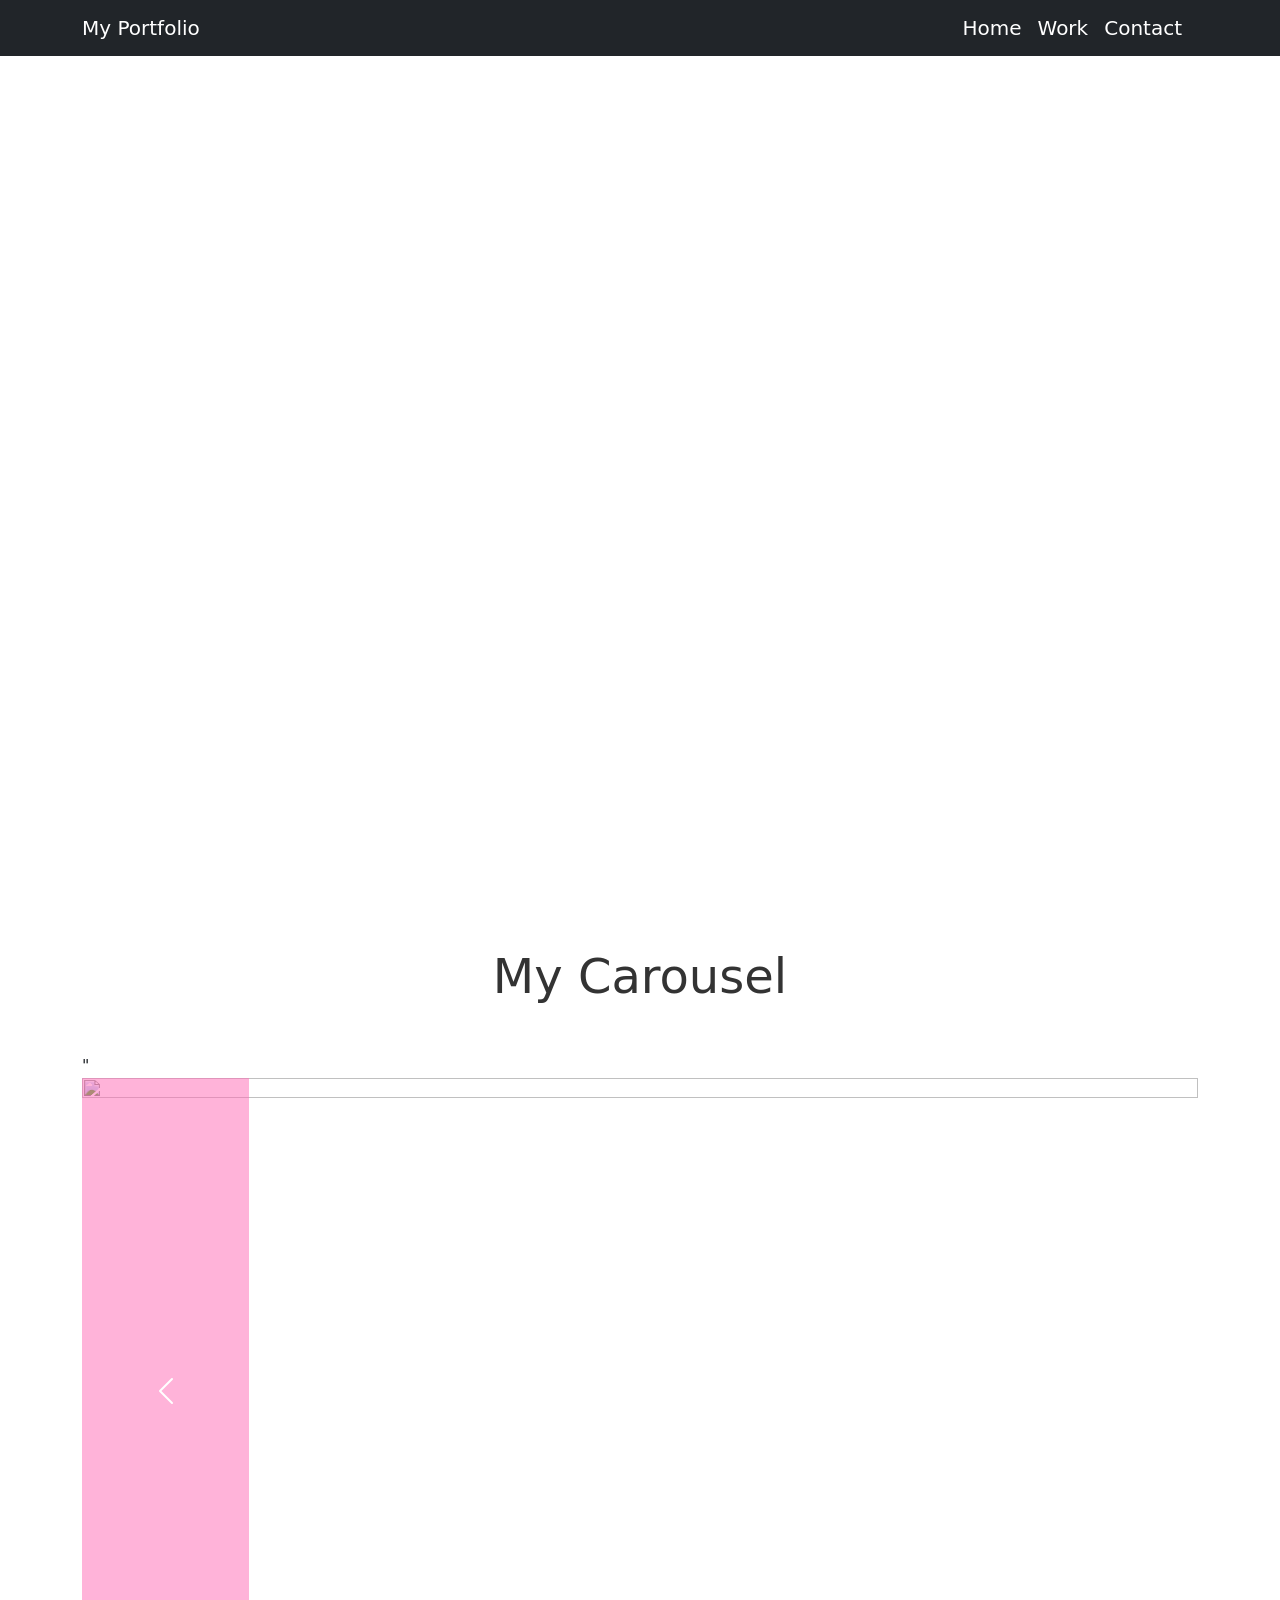
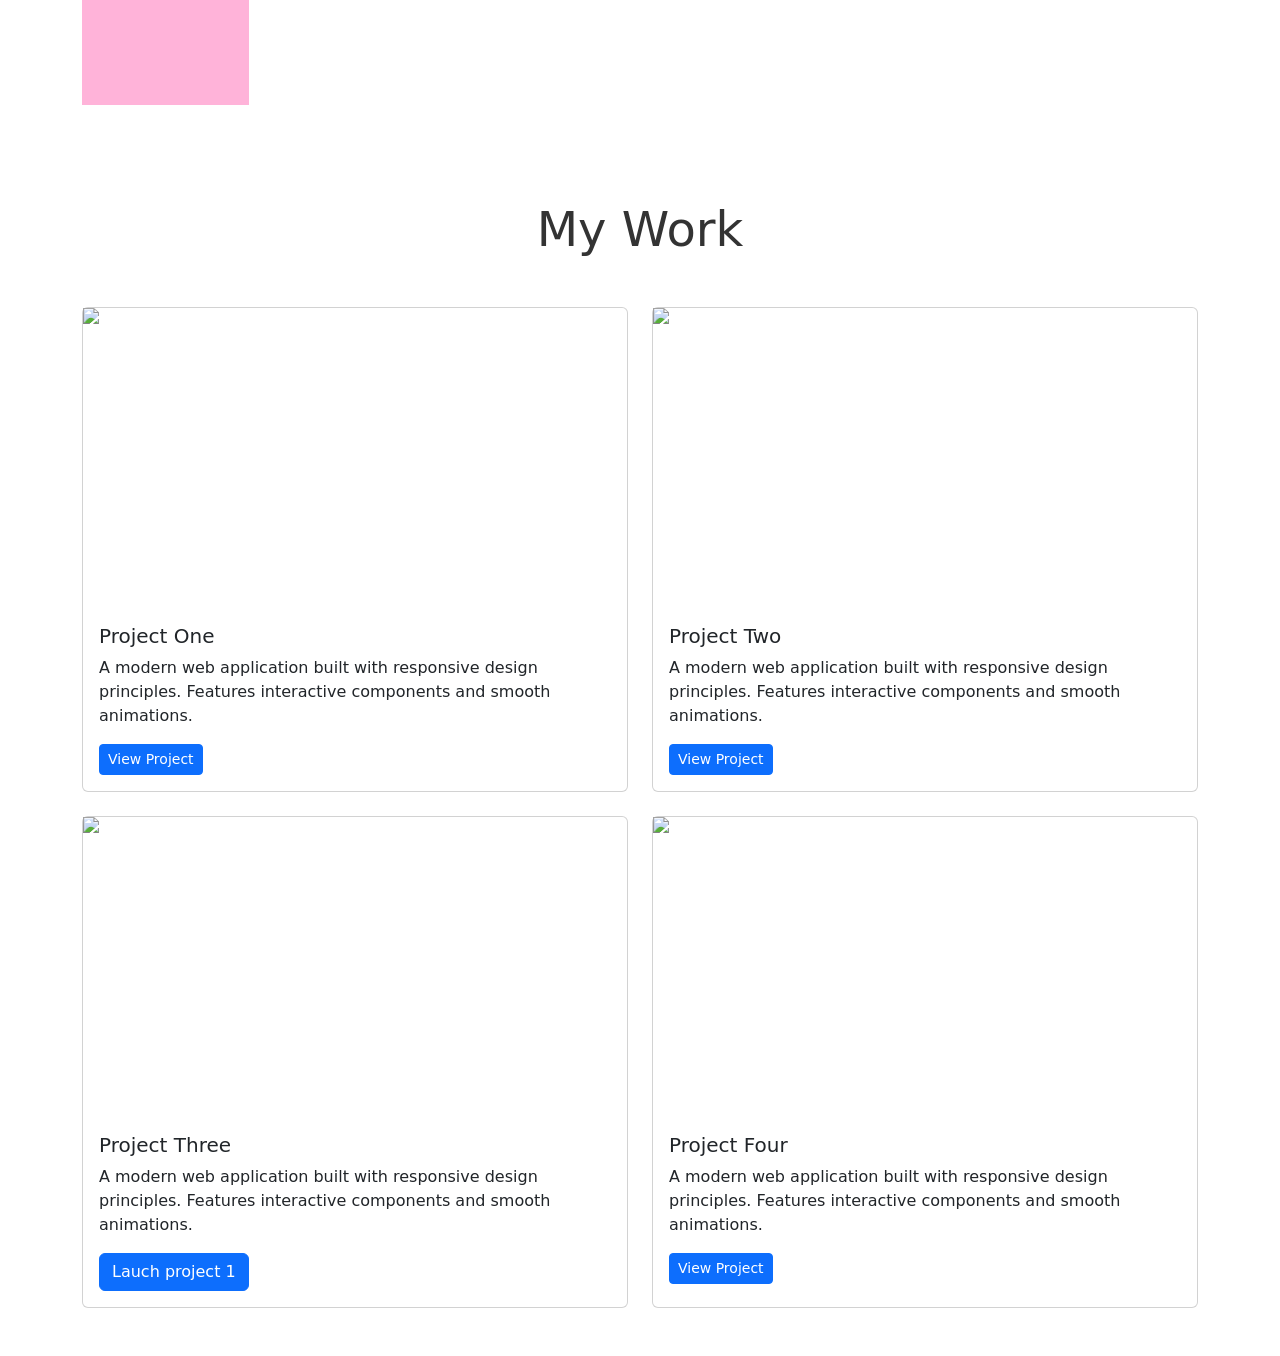
==== index.html @ 69248aed "carousel" ====
<!DOCTYPE html>
<html lang="en">

	<head>
		<link rel="preconnect" href="https://fonts.googleapis.com">
<link rel="preconnect" href="https://fonts.gstatic.com" crossorigin>
<link href="https://fonts.googleapis.com/css2?family=Bodoni+Moda:ital,opsz,wght@0,6..96,400..900;1,6..96,400..900&family=Ephesis&display=swap" rel="stylesheet">
		<link rel="stylesheet" href="https://cdnjs.cloudflare.com/ajax/libs/animate.css/4.1.1/animate.min.css"/>
		
		<meta name="viewport" content="width=device-width, initial-scale=1">

		<title>Your Name Portfolio</title>

		<link href="https://cdn.jsdelivr.net/npm/bootstrap@5.3.8/dist/css/bootstrap.min.css" rel="stylesheet" integrity="sha384-sRIl4kxILFvY47J16cr9ZwB07vP4J8+LH7qKQnuqkuIAvNWLzeN8tE5YBujZqJLB" crossorigin="anonymous">

		<link href="./styles/style.css" rel="stylesheet">
	</head>
	
	<body>
		<!-- Navigation -->
		<nav class="navbar navbar-expand-lg navbar-dark bg-dark fixed-top">
			<div class="container">
				<a class="navbar-brand" href="#">My Portfolio</a>
				<div class="collapse navbar-collapse" id="navbarNav">
					<ul class="navbar-nav ms-auto">
						<li class="nav-item">
							<a class="navbar-brand" href="#hero">Home</a>
						</li>
						<li class="nav-item">
							<a class="navbar-brand" href="#work">Work</a>
						</li>
						<li class="nav-item">
							<a class="navbar-brand" href="#contact">Contact</a>
						</li>
					</ul>
				</div>
			</div>
		</nav>

		<!-- Hero Section -->
		<section id="hero" class="hero-section">
			<div class="container h-100 d-flex align-items-center justify-content-center">
				<div class="text-center text-white">
					<h1 class="display-1 fw-bold mb-4">Welcome to My Portfolio</h1>
					<p class="lead mb-4">Crafting beautiful digital experiences</p>
				</div>
			</div>
		</section>

		<section class="carousel py-5">
<div class="container">
<h2 class="text-center mb-5 display-5">My Carousel</h2>"

<div id="catCarousel" class="carousel slide">
    <div class="carousel-inner">
        <div class="carousel-item active">
            <img src="images/bluecat.webp">
        </div>
        <div class="carousel-item">
            <img src="images/catfriend.webp">
        </div>
        <div class="carousel-item">
            <img src="images/catkeyboard.webp">
        </div>
        <div class="carousel-item">
            <img src="images/sunflowercat.webp">
        </div>
        <div class="carousel-item">
            <img src="images/orangecat.webp">
        </div>
    </div>
    <button class="carousel-control-prev" type="button" data-bs-target="#catCarousel" data-bs-slide="prev">
        <span class="carousel-control-prev-icon" aria-hidden="true"></span>
    </button>
    <button class="carousel-control-next" type="button" data-bs-target="#catCarousel" data-bs-slide="next">
        <span class="carousel-control-next-icon" aria-hidden="true"></span>
    </button>
</div>
</section>
		

		<!-- Work Section -->
		<section id="work" class="py-5 sans-serif">
			<div class="container">
				<h2 class="text-center mb-5 display-5">My Work</h2>
				
				<div class="row g-4">
					<!-- Work 1 -->
					<div class="col-md-6">
						<div class="card h-100 work-card">
							<img src="images/bluecat.webp">
							<div class="card-body">
								<h5 class="card-title">Project One</h5>
								<p class="card-text">A modern web application built with responsive design principles. Features interactive components and smooth animations.</p>
								<a href="#" class="btn btn-sm btn-primary">View Project</a>
							</div>
						</div>
					</div>

					<!-- Work 2 -->
					<div class="col-md-6">
						<div class="card h-100 work-card">
							<img src="images/catfriend.webp">
							<div class="card-body">
								<h5 class="card-title">Project Two</h5>
								<p class="card-text">A modern web application built with responsive design principles. Features interactive components and smooth animations.</p>
								<a href="#" class="btn btn-sm btn-primary">View Project</a>
							</div>
						</div>
					</div>

					<!-- Work 3 -->
					<div class="col-md-6">
						<div class="card h-100 work-card">
							<img src="images/sunflowercat.webp">
							<div class="card-body">
								<h5 class="card-title">Project Three</h5>
								<p class="card-text">A modern web application built with responsive design principles. Features interactive components and smooth animations.</p>
								
								<!-- Button trigger modal -->
<button type="button" class="btn btn-primary" data-bs-toggle="modal" data-bs-target="#proj1details">
  Lauch project 1
</button>

							</div>
						</div>
					</div>

					<!-- Work 4 -->
					<div class="col-md-6">
						<div class="card h-100 work-card">
							<img src="images/orangecat.webp">
							<div class="card-body">
								<h5 class="card-title">Project Four</h5>
								<p class="card-text">A modern web application built with responsive design principles. Features interactive components and smooth animations.</p>
								<a href="#" class="btn btn-sm btn-primary">View Project</a>
							</div>
						</div>
					</div>
				</div>
			</div>
		</section>

		<script src="https://cdn.jsdelivr.net/npm/bootstrap@5.3.8/dist/js/bootstrap.bundle.min.js" integrity="sha384-FKyoEForCGlyvwx9Hj09JcYn3nv7wiPVlz7YYwJrWVcXK/BmnVDxM+D2scQbITxI" crossorigin="anonymous"></script>
	</body>
</html>
---- styles/style.css ----
/* Hero Section */
.hero-section {
    background: url(../images/catkeyboard.webp);
    height: 100vh;
    display: flex;
    align-items: center;
    justify-content: center;
    color: white;
}

.bg-light {
    background-color: red;
}

.hero-section h1 {
    font-weight: 700;
}

.hero-section .lead {
    font-size: 1.5rem;
}

.work-card img {
    height: 300px;
    object-fit: cover;
    border-radius: 0;
}


.carousel-inner img {
  width: 100%;
  aspect-ratio: 16/9;
  object-fit: cover;
}

h2 {
    font-weight: 700;
    color: #333;
}

.ephesis-regular {
  font-family: "Ephesis", cursive;
  font-weight: 400;
  font-style: normal;
}
.cherry-cream-soda-regular {
  font-family: "Cherry Cream Soda", system-ui;
  font-weight: 400;
  font-style: normal;
}
.cherry-cream-soda-regular {
  font-family: "Cherry Cream Soda", system-ui;
  font-weight: 400;
  font-style: normal;
}

.carousel-control-prev {
  background-color: hotpink;
}

<div class= "modal fade" id="proj1details" tabindex="-1" aria-labelledby="exampleModalLabel" aria-hidden="true">
  <div class="modal-dialog">
    <div class="modal-content">
      <div class="modal-header">
        <h1 class="modal-title fs-5" id="exampleModalLabel">Modal title</h1>
        <button type="button" class="btn-close" data-bs-dismiss="modal" aria-label="Close"></button>
      </div>
      <div class="modal-body">
        ...
      </div>
      <div class="modal-footer">
        <button type="button" class="btn btn-secondary" data-bs-dismiss="modal">Close</button>
      </div>
    </div>
  </div>
</div>
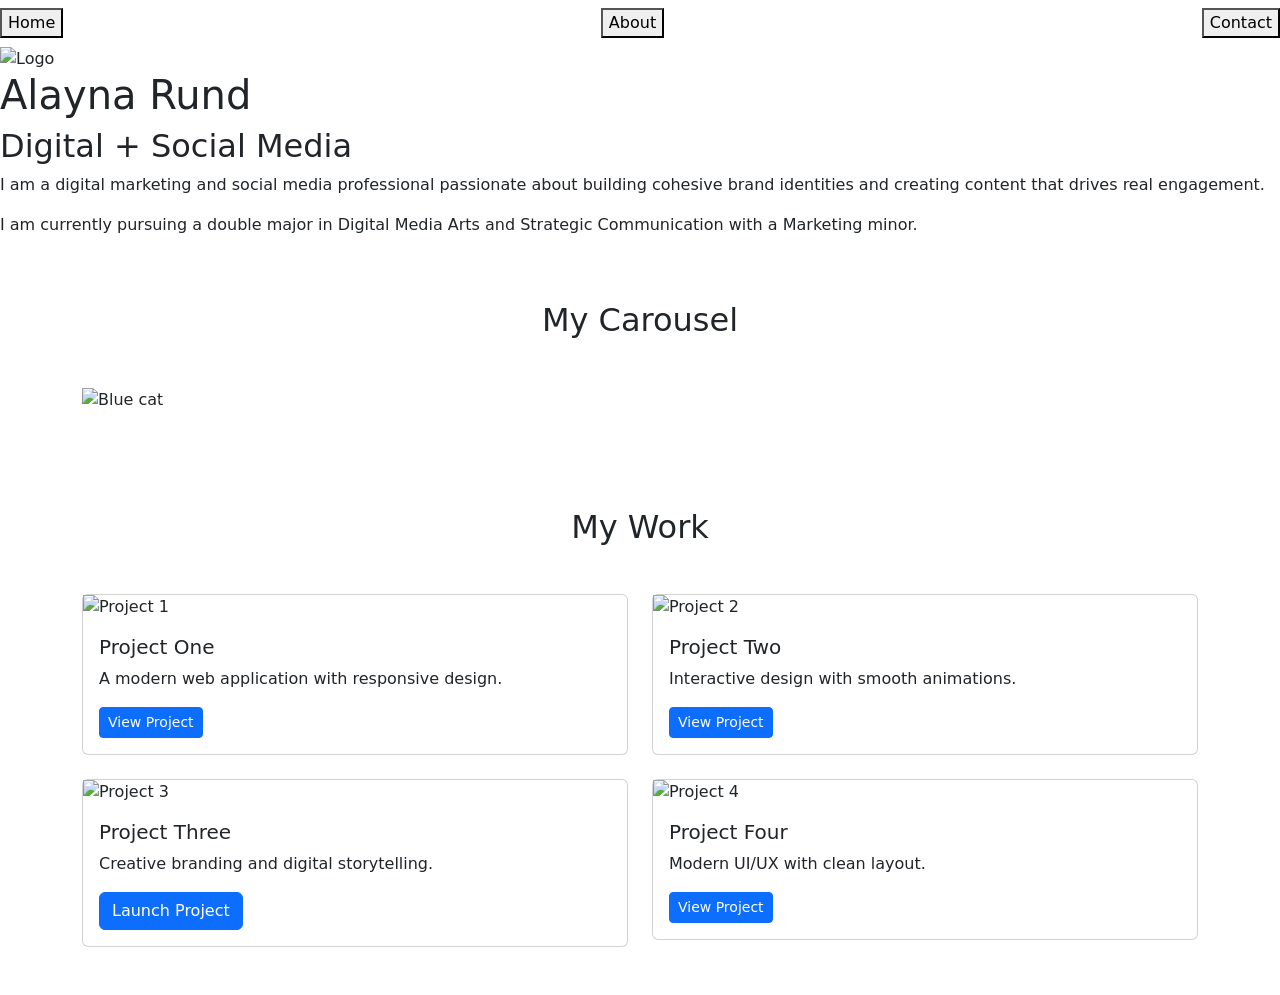
==== commit db31acfc: "Nav I'm having a problem with my borders and getting the nav to be on the right instead of spread ac" ====
--- a/index.html
+++ b/index.html
@@ -1,146 +1,171 @@
 <!DOCTYPE html>
 <html lang="en">
+<head>
+  <meta charset="UTF-8">
+  <meta name="viewport" content="width=device-width, initial-scale=1">
 
-	<head>
-		<link rel="preconnect" href="https://fonts.googleapis.com">
-<link rel="preconnect" href="https://fonts.gstatic.com" crossorigin>
-<link href="https://fonts.googleapis.com/css2?family=Bodoni+Moda:ital,opsz,wght@0,6..96,400..900;1,6..96,400..900&family=Ephesis&display=swap" rel="stylesheet">
-		<link rel="stylesheet" href="https://cdnjs.cloudflare.com/ajax/libs/animate.css/4.1.1/animate.min.css"/>
-		
-		<meta name="viewport" content="width=device-width, initial-scale=1">
+  <title>Alayna Rund Portfolio</title>
 
-		<title>Your Name Portfolio</title>
+  <!-- Bootstrap -->
+  <link href="https://cdn.jsdelivr.net/npm/bootstrap@5.3.8/dist/css/bootstrap.min.css" rel="stylesheet">
 
-		<link href="https://cdn.jsdelivr.net/npm/bootstrap@5.3.8/dist/css/bootstrap.min.css" rel="stylesheet" integrity="sha384-sRIl4kxILFvY47J16cr9ZwB07vP4J8+LH7qKQnuqkuIAvNWLzeN8tE5YBujZqJLB" crossorigin="anonymous">
+  <!-- Fonts -->
+  <link href="https://fonts.googleapis.com/css2?family=Bodoni+Moda&family=Ephesis&display=swap" rel="stylesheet">
 
-		<link href="./styles/style.css" rel="stylesheet">
-	</head>
-	
-	<body>
-		<!-- Navigation -->
-		<nav class="navbar navbar-expand-lg navbar-dark bg-dark fixed-top">
-			<div class="container">
-				<a class="navbar-brand" href="#">My Portfolio</a>
-				<div class="collapse navbar-collapse" id="navbarNav">
-					<ul class="navbar-nav ms-auto">
-						<li class="nav-item">
-							<a class="navbar-brand" href="#hero">Home</a>
-						</li>
-						<li class="nav-item">
-							<a class="navbar-brand" href="#work">Work</a>
-						</li>
-						<li class="nav-item">
-							<a class="navbar-brand" href="#contact">Contact</a>
-						</li>
-					</ul>
-				</div>
-			</div>
-		</nav>
+  <!-- CSS -->
+  <link rel="stylesheet" href="styles.css">
+</head>
 
-		<!-- Hero Section -->
-		<section id="hero" class="hero-section">
-			<div class="container h-100 d-flex align-items-center justify-content-center">
-				<div class="text-center text-white">
-					<h1 class="display-1 fw-bold mb-4">Welcome to My Portfolio</h1>
-					<p class="lead mb-4">Crafting beautiful digital experiences</p>
-				</div>
-			</div>
-		</section>
+<body>
 
-		<section class="carousel py-5">
-<div class="container">
-<h2 class="text-center mb-5 display-5">My Carousel</h2>"
+  <!-- NAVBAR -->
+  <div class="page-container">
+    <div class="navbar">
+      <button class="nav-button">Home</button>
+      <button class="nav-button">About</button>
+      <button class="nav-button">Contact</button>
+    </div>
+  </div>
 
-<div id="catCarousel" class="carousel slide">
-    <div class="carousel-inner">
-        <div class="carousel-item active">
-            <img src="images/bluecat.webp">
+  <!-- HERO (FULL WIDTH BACKGROUND) -->
+  <section class="hero-full">
+    <div class="page-container hero-content">
+
+      <div class="left">
+        <img src="images/logo.png" alt="Logo" class="logo">
+
+        <h1>Alayna Rund</h1>
+        <h2>Digital + Social Media</h2>
+
+        <p>
+          I am a digital marketing and social media professional passionate about building cohesive brand identities and creating content that drives real engagement.
+        </p>
+
+        <p>
+          I am currently pursuing a double major in Digital Media Arts and Strategic Communication with a Marketing minor.
+        </p>
+      </div>
+
+    </div>
+  </section>
+
+  <!-- CAROUSEL -->
+  <section class="carousel-section py-5">
+    <div class="container">
+      <h2 class="text-center mb-5">My Carousel</h2>
+
+      <div id="catCarousel" class="carousel slide">
+        <div class="carousel-inner">
+          <div class="carousel-item active">
+            <img src="images/bluecat.webp" alt="Blue cat">
+          </div>
+          <div class="carousel-item">
+            <img src="images/catfriend.webp" alt="Cat friend">
+          </div>
+          <div class="carousel-item">
+            <img src="images/catkeyboard.webp" alt="Cat keyboard">
+          </div>
+          <div class="carousel-item">
+            <img src="images/sunflowercat.webp" alt="Sunflower cat">
+          </div>
+          <div class="carousel-item">
+            <img src="images/orangecat.webp" alt="Orange cat">
+          </div>
         </div>
-        <div class="carousel-item">
-            <img src="images/catfriend.webp">
+
+        <button class="carousel-control-prev" type="button" data-bs-target="#catCarousel" data-bs-slide="prev">
+          <span class="carousel-control-prev-icon"></span>
+        </button>
+
+        <button class="carousel-control-next" type="button" data-bs-target="#catCarousel" data-bs-slide="next">
+          <span class="carousel-control-next-icon"></span>
+        </button>
+      </div>
+    </div>
+  </section>
+
+  <!-- WORK -->
+  <section id="work" class="py-5">
+    <div class="container">
+      <h2 class="text-center mb-5">My Work</h2>
+
+      <div class="row g-4">
+
+        <div class="col-md-6">
+          <div class="card work-card">
+            <img src="images/bluecat.webp" alt="Project 1">
+            <div class="card-body">
+              <h5>Project One</h5>
+              <p>A modern web application with responsive design.</p>
+              <a href="#" class="btn btn-primary btn-sm">View Project</a>
+            </div>
+          </div>
         </div>
-        <div class="carousel-item">
-            <img src="images/catkeyboard.webp">
+
+        <div class="col-md-6">
+          <div class="card work-card">
+            <img src="images/catfriend.webp" alt="Project 2">
+            <div class="card-body">
+              <h5>Project Two</h5>
+              <p>Interactive design with smooth animations.</p>
+              <a href="#" class="btn btn-primary btn-sm">View Project</a>
+            </div>
+          </div>
         </div>
-        <div class="carousel-item">
-            <img src="images/sunflowercat.webp">
+
+        <div class="col-md-6">
+          <div class="card work-card">
+            <img src="images/sunflowercat.webp" alt="Project 3">
+            <div class="card-body">
+              <h5>Project Three</h5>
+              <p>Creative branding and digital storytelling.</p>
+
+              <button class="btn btn-primary" data-bs-toggle="modal" data-bs-target="#proj1details">
+                Launch Project
+              </button>
+            </div>
+          </div>
         </div>
-        <div class="carousel-item">
-            <img src="images/orangecat.webp">
+
+        <div class="col-md-6">
+          <div class="card work-card">
+            <img src="images/orangecat.webp" alt="Project 4">
+            <div class="card-body">
+              <h5>Project Four</h5>
+              <p>Modern UI/UX with clean layout.</p>
+              <a href="#" class="btn btn-primary btn-sm">View Project</a>
+            </div>
+          </div>
         </div>
+
+      </div>
     </div>
-    <button class="carousel-control-prev" type="button" data-bs-target="#catCarousel" data-bs-slide="prev">
-        <span class="carousel-control-prev-icon" aria-hidden="true"></span>
-    </button>
-    <button class="carousel-control-next" type="button" data-bs-target="#catCarousel" data-bs-slide="next">
-        <span class="carousel-control-next-icon" aria-hidden="true"></span>
-    </button>
-</div>
-</section>
-		
+  </section>
 
-		<!-- Work Section -->
-		<section id="work" class="py-5 sans-serif">
-			<div class="container">
-				<h2 class="text-center mb-5 display-5">My Work</h2>
-				
-				<div class="row g-4">
-					<!-- Work 1 -->
-					<div class="col-md-6">
-						<div class="card h-100 work-card">
-							<img src="images/bluecat.webp">
-							<div class="card-body">
-								<h5 class="card-title">Project One</h5>
-								<p class="card-text">A modern web application built with responsive design principles. Features interactive components and smooth animations.</p>
-								<a href="#" class="btn btn-sm btn-primary">View Project</a>
-							</div>
-						</div>
-					</div>
+  <!-- MODAL -->
+  <div class="modal fade" id="proj1details" tabindex="-1">
+    <div class="modal-dialog">
+      <div class="modal-content">
 
-					<!-- Work 2 -->
-					<div class="col-md-6">
-						<div class="card h-100 work-card">
-							<img src="images/catfriend.webp">
-							<div class="card-body">
-								<h5 class="card-title">Project Two</h5>
-								<p class="card-text">A modern web application built with responsive design principles. Features interactive components and smooth animations.</p>
-								<a href="#" class="btn btn-sm btn-primary">View Project</a>
-							</div>
-						</div>
-					</div>
+        <div class="modal-header">
+          <h5 class="modal-title">Project Details</h5>
+          <button class="btn-close" data-bs-dismiss="modal"></button>
+        </div>
 
-					<!-- Work 3 -->
-					<div class="col-md-6">
-						<div class="card h-100 work-card">
-							<img src="images/sunflowercat.webp">
-							<div class="card-body">
-								<h5 class="card-title">Project Three</h5>
-								<p class="card-text">A modern web application built with responsive design principles. Features interactive components and smooth animations.</p>
-								
-								<!-- Button trigger modal -->
-<button type="button" class="btn btn-primary" data-bs-toggle="modal" data-bs-target="#proj1details">
-  Lauch project 1
-</button>
+        <div class="modal-body">
+          Add your project details here.
+        </div>
 
-							</div>
-						</div>
-					</div>
+        <div class="modal-footer">
+          <button class="btn btn-secondary" data-bs-dismiss="modal">Close</button>
+        </div>
 
-					<!-- Work 4 -->
-					<div class="col-md-6">
-						<div class="card h-100 work-card">
-							<img src="images/orangecat.webp">
-							<div class="card-body">
-								<h5 class="card-title">Project Four</h5>
-								<p class="card-text">A modern web application built with responsive design principles. Features interactive components and smooth animations.</p>
-								<a href="#" class="btn btn-sm btn-primary">View Project</a>
-							</div>
-						</div>
-					</div>
-				</div>
-			</div>
-		</section>
+      </div>
+    </div>
+  </div>
 
-		<script src="https://cdn.jsdelivr.net/npm/bootstrap@5.3.8/dist/js/bootstrap.bundle.min.js" integrity="sha384-FKyoEForCGlyvwx9Hj09JcYn3nv7wiPVlz7YYwJrWVcXK/BmnVDxM+D2scQbITxI" crossorigin="anonymous"></script>
-	</body>
+  <!-- Bootstrap JS -->
+  <script src="https://cdn.jsdelivr.net/npm/bootstrap@5.3.8/dist/js/bootstrap.bundle.min.js"></script>
+
+</body>
 </html>
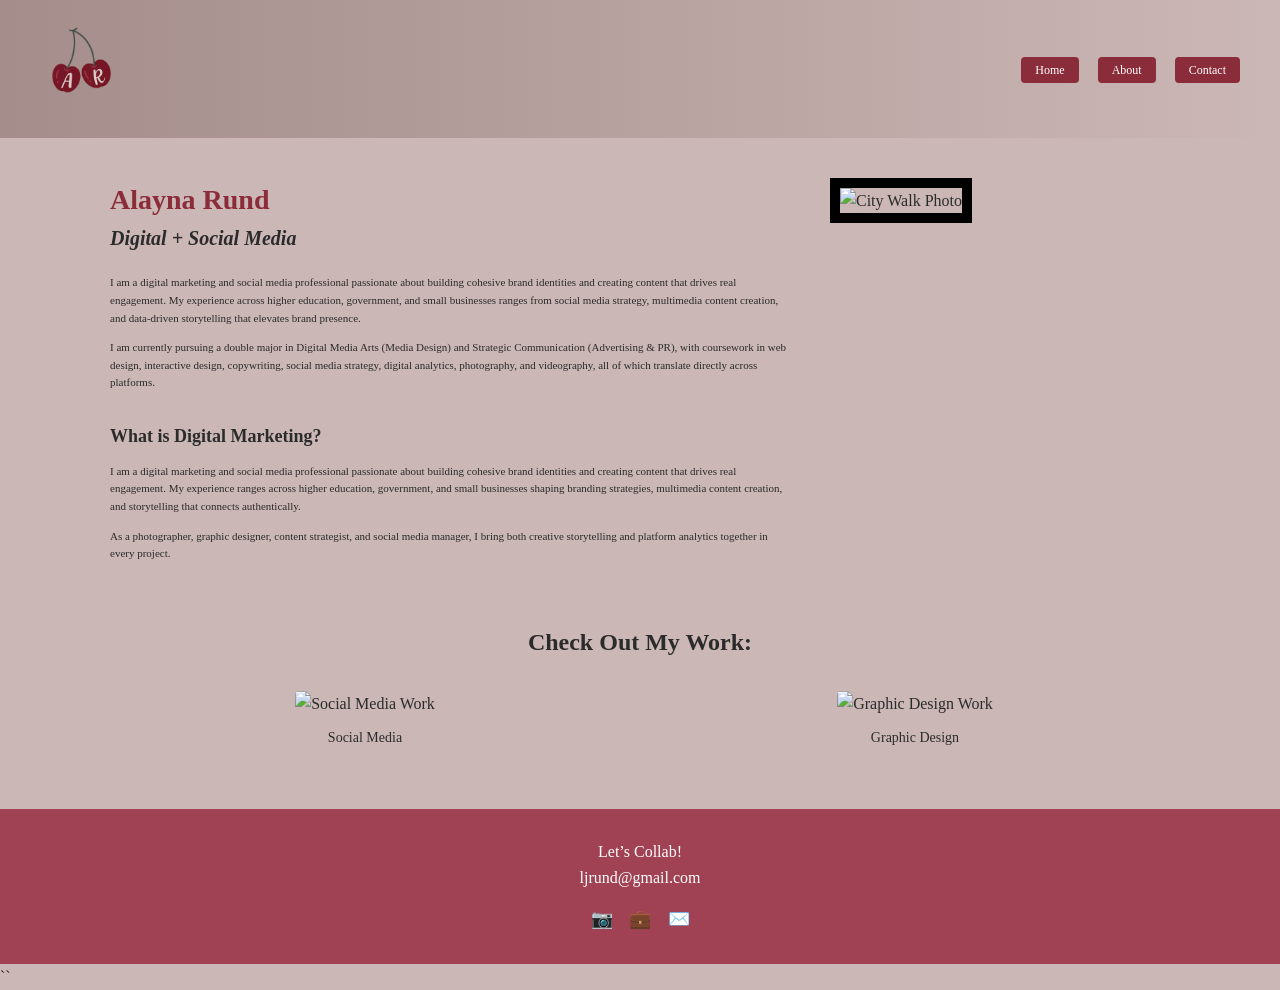
==== commit 66d44a65: "asynchronous module" ====
--- a/index.html
+++ b/index.html
@@ -1,171 +1,111 @@
 <!DOCTYPE html>
 <html lang="en">
 <head>
-  <meta charset="UTF-8">
-  <meta name="viewport" content="width=device-width, initial-scale=1">
-
-  <title>Alayna Rund Portfolio</title>
-
-  <!-- Bootstrap -->
-  <link href="https://cdn.jsdelivr.net/npm/bootstrap@5.3.8/dist/css/bootstrap.min.css" rel="stylesheet">
-
-  <!-- Fonts -->
-  <link href="https://fonts.googleapis.com/css2?family=Bodoni+Moda&family=Ephesis&display=swap" rel="stylesheet">
-
-  <!-- CSS -->
-  <link rel="stylesheet" href="styles.css">
+  <meta charset="UTF-8" />
+  <title>Alayna Rund | Digital + Social Media</title>
+  <link rel="stylesheet" href="style.css" />
+  <meta name="viewport" content="width=device-width, initial-scale=1.0" />
+  <meta name="description" content="social media, minnesota, graphic design, digital marketing, branding, visual design">
+  <meta property="og:image" content="image-link-here">
+  <link rel="icon" href="images/favicon (1).ico" type="image/x-icon">
 </head>
-
 <body>
 
-  <!-- NAVBAR -->
-  <div class="page-container">
-    <div class="navbar">
-      <button class="nav-button">Home</button>
-      <button class="nav-button">About</button>
-      <button class="nav-button">Contact</button>
+  <!-- Header / Navigation -->
+  <header class="header">
+    <div class="logo">
+      <!-- Replace with your cherry logo -->
+      <img src="images/Designer-4.png" alt="Cherry Logo">
     </div>
-  </div>
 
-  <!-- HERO (FULL WIDTH BACKGROUND) -->
-  <section class="hero-full">
-    <div class="page-container hero-content">
+    <nav class="nav">
+      <a href="#">Home</a>
+      <a href="#">About</a>
+      <a href="#">Contact</a>
+    </nav>
+  </header>
 
-      <div class="left">
-        <img src="images/logo.png" alt="Logo" class="logo">
+  <!-- Main Content -->
+  <main class="container">
 
+    <!-- Intro Section -->
+    <section class="intro">
+      <div class="intro-text">
         <h1>Alayna Rund</h1>
         <h2>Digital + Social Media</h2>
 
         <p>
-          I am a digital marketing and social media professional passionate about building cohesive brand identities and creating content that drives real engagement.
+          I am a digital marketing and social media professional passionate about 
+          building cohesive brand identities and creating content that drives real 
+          engagement. My experience across higher education, government, and small 
+          businesses ranges from social media strategy, multimedia content creation, 
+          and data-driven storytelling that elevates brand presence.
         </p>
 
         <p>
-          I am currently pursuing a double major in Digital Media Arts and Strategic Communication with a Marketing minor.
+          I am currently pursuing a double major in Digital Media Arts (Media Design) 
+          and Strategic Communication (Advertising & PR), with coursework in web design, 
+          interactive design, copywriting, social media strategy, digital analytics, 
+          photography, and videography, all of which translate directly across platforms.
+        </p>
+
+        <h3>What is Digital Marketing?</h3>
+
+        <p>
+          I am a digital marketing and social media professional passionate about building 
+          cohesive brand identities and creating content that drives real engagement. 
+          My experience ranges across higher education, government, and small businesses 
+          shaping branding strategies, multimedia content creation, and storytelling 
+          that connects authentically.
+        </p>
+
+        <p>
+          As a photographer, graphic designer, content strategist, and social media manager, 
+          I bring both creative storytelling and platform analytics together in every project.
         </p>
       </div>
 
-    </div>
-  </section>
+      <!-- Film-style Image -->
+      <div class="intro-image">
+        <!-- Replace with your photo -->
+        <img src="images/film-photo.jpg" alt="City Walk Photo">
+      </div>
+    </section>
 
-  <!-- CAROUSEL -->
-  <section class="carousel-section py-5">
-    <div class="container">
-      <h2 class="text-center mb-5">My Carousel</h2>
+    <!-- Work Section -->
+    <section class="work">
+      <h2>Check Out My Work:</h2>
 
-      <div id="catCarousel" class="carousel slide">
-        <div class="carousel-inner">
-          <div class="carousel-item active">
-            <img src="images/bluecat.webp" alt="Blue cat">
-          </div>
-          <div class="carousel-item">
-            <img src="images/catfriend.webp" alt="Cat friend">
-          </div>
-          <div class="carousel-item">
-            <img src="images/catkeyboard.webp" alt="Cat keyboard">
-          </div>
-          <div class="carousel-item">
-            <img src="images/sunflowercat.webp" alt="Sunflower cat">
-          </div>
-          <div class="carousel-item">
-            <img src="images/orangecat.webp" alt="Orange cat">
-          </div>
+      <div class="work-grid">
+        <div class="work-item">
+          <img src="images/social-media.jpg" alt="Social Media Work">
+          <p>Social Media</p>
         </div>
 
-        <button class="carousel-control-prev" type="button" data-bs-target="#catCarousel" data-bs-slide="prev">
-          <span class="carousel-control-prev-icon"></span>
-        </button>
+        <div class="work-item">
+          <img src="images/graphic-design.jpg" alt="Graphic Design Work">
+          <p>Graphic Design</p>
+        </div>
+      </div>
+    </section>
 
-        <button class="carousel-control-next" type="button" data-bs-target="#catCarousel" data-bs-slide="next">
-          <span class="carousel-control-next-icon"></span>
-        </button>
-      </div>
+  </main>
+
+  <!-- Footer -->
+  <footer class="footer">
+    <p>Let’s Collab!</p>
+    <p>
+      <a href="mailto:ljrund@gmail.com">ljrund@gmail.com</a>
+    </p>
+
+    <div class="social-icons">
+      <!-- Replace with icons if desired -->
+      <span>📷</span>
+      <span>💼</span>
+      <span>✉️</span>
     </div>
-  </section>
-
-  <!-- WORK -->
-  <section id="work" class="py-5">
-    <div class="container">
-      <h2 class="text-center mb-5">My Work</h2>
-
-      <div class="row g-4">
-
-        <div class="col-md-6">
-          <div class="card work-card">
-            <img src="images/bluecat.webp" alt="Project 1">
-            <div class="card-body">
-              <h5>Project One</h5>
-              <p>A modern web application with responsive design.</p>
-              <a href="#" class="btn btn-primary btn-sm">View Project</a>
-            </div>
-          </div>
-        </div>
-
-        <div class="col-md-6">
-          <div class="card work-card">
-            <img src="images/catfriend.webp" alt="Project 2">
-            <div class="card-body">
-              <h5>Project Two</h5>
-              <p>Interactive design with smooth animations.</p>
-              <a href="#" class="btn btn-primary btn-sm">View Project</a>
-            </div>
-          </div>
-        </div>
-
-        <div class="col-md-6">
-          <div class="card work-card">
-            <img src="images/sunflowercat.webp" alt="Project 3">
-            <div class="card-body">
-              <h5>Project Three</h5>
-              <p>Creative branding and digital storytelling.</p>
-
-              <button class="btn btn-primary" data-bs-toggle="modal" data-bs-target="#proj1details">
-                Launch Project
-              </button>
-            </div>
-          </div>
-        </div>
-
-        <div class="col-md-6">
-          <div class="card work-card">
-            <img src="images/orangecat.webp" alt="Project 4">
-            <div class="card-body">
-              <h5>Project Four</h5>
-              <p>Modern UI/UX with clean layout.</p>
-              <a href="#" class="btn btn-primary btn-sm">View Project</a>
-            </div>
-          </div>
-        </div>
-
-      </div>
-    </div>
-  </section>
-
-  <!-- MODAL -->
-  <div class="modal fade" id="proj1details" tabindex="-1">
-    <div class="modal-dialog">
-      <div class="modal-content">
-
-        <div class="modal-header">
-          <h5 class="modal-title">Project Details</h5>
-          <button class="btn-close" data-bs-dismiss="modal"></button>
-        </div>
-
-        <div class="modal-body">
-          Add your project details here.
-        </div>
-
-        <div class="modal-footer">
-          <button class="btn btn-secondary" data-bs-dismiss="modal">Close</button>
-        </div>
-
-      </div>
-    </div>
-  </div>
-
-  <!-- Bootstrap JS -->
-  <script src="https://cdn.jsdelivr.net/npm/bootstrap@5.3.8/dist/js/bootstrap.bundle.min.js"></script>
+  </footer>
 
 </body>
-</html>+</html>
+``
--- a/style.css
+++ b/style.css
@@ -0,0 +1,126 @@
+/* Global Styles */
+* {
+  box-sizing: border-box;
+  margin: 0;
+  padding: 0;
+}
+
+body {
+  font-family: Georgia, "Times New Roman", serif;
+  background-color: #cbb7b5;
+  color: #2b2b2b;
+  line-height: 1.6;
+}
+
+/* Header */
+.header {
+  display: flex;
+  justify-content: space-between;
+  align-items: center;
+  padding: 20px 40px;
+  background: linear-gradient(to right, #a48d8b, #cbb7b5);
+}
+
+.logo img {
+  width: 90px;
+}
+
+.nav a {
+  margin-left: 15px;
+  text-decoration: none;
+  color: #ffffff;
+  background-color: #8b2c3a;
+  padding: 6px 14px;
+  border-radius: 4px;
+  font-size: 12px;
+}
+
+/* Layout */
+.container {
+  max-width: 1100px;
+  margin: 40px auto;
+  padding: 0 20px;
+}
+
+/* Intro Section */
+.intro {
+  display: grid;
+  grid-template-columns: 2fr 1fr;
+  gap: 40px;
+  margin-bottom: 60px;
+}
+
+.intro-text h1 {
+  color: #8b2c3a;
+  font-size: 28px;
+}
+
+.intro-text h2 {
+  font-size: 20px;
+  margin-bottom: 20px;
+  font-style: italic;
+}
+
+.intro-text h3 {
+  margin-top: 30px;
+  font-size: 18px;
+}
+
+.intro-text p {
+  margin-top: 12px;
+  font-size: 11px;
+}
+
+/* Film Frame Image */
+.intro-image img {
+  width: 100%;
+  border: 10px solid black;
+}
+
+/* Work Section */
+.work {
+  text-align: center;
+  margin-bottom: 60px;
+}
+
+.work h2 {
+  margin-bottom: 30px;
+}
+
+.work-grid {
+  display: grid;
+  grid-template-columns: 1fr 1fr;
+  gap: 40px;
+}
+
+.work-item img {
+  width: 100%;
+  border-radius: 4px;
+}
+
+.work-item p {
+  margin-top: 10px;
+  font-size: 14px;
+}
+
+/* Footer */
+.footer {
+  background-color: #a04253;
+  color: white;
+  padding: 30px;
+  text-align: center;
+}
+
+.footer a {
+  color: white;
+  text-decoration: none;
+}
+
+.social-icons {
+  margin-top: 15px;
+  font-size: 18px;
+}
+
+.social-icons span {
+  margin: 0 6px;
+}
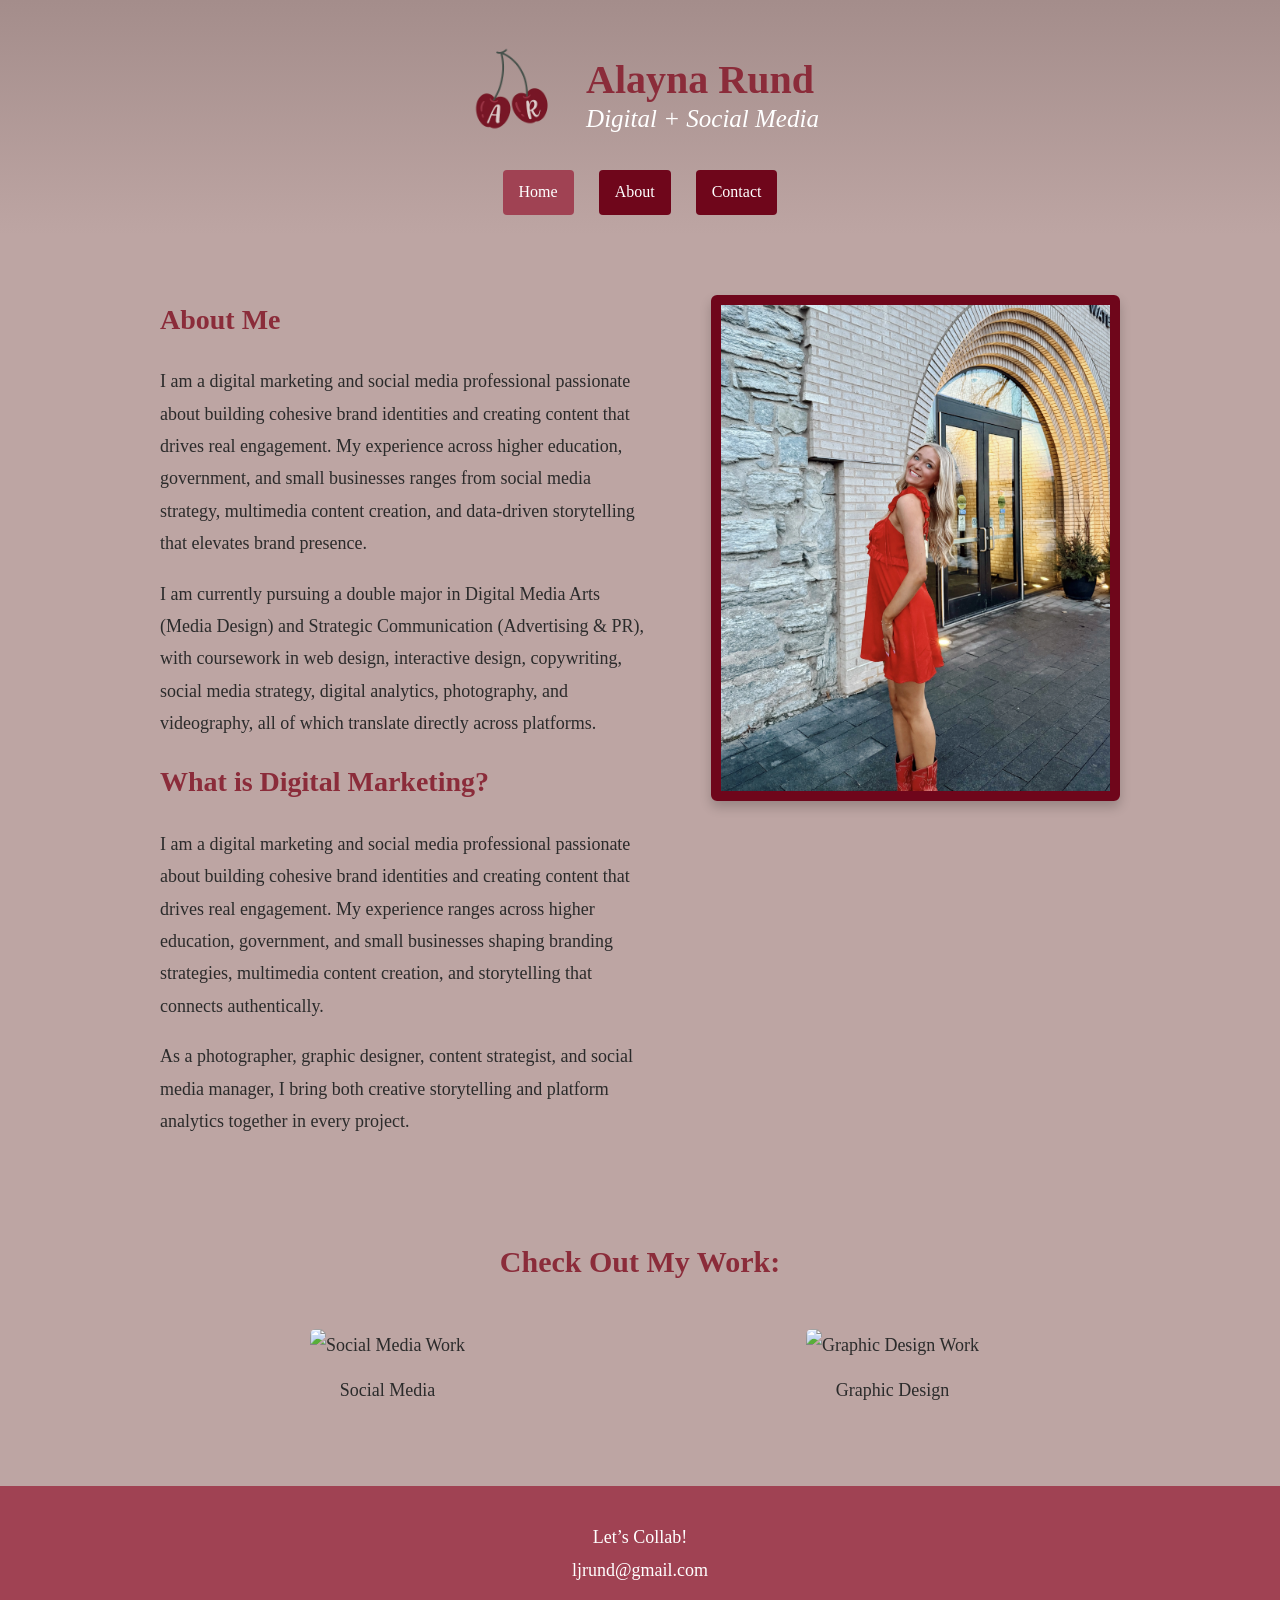
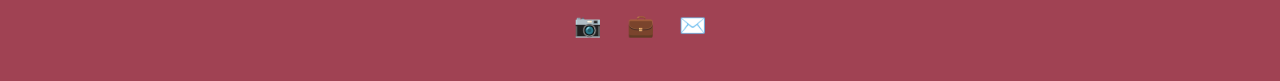
==== commit 9ddf7859: "need second paragraph to go under the image" ====
--- a/index.html
+++ b/index.html
@@ -6,106 +6,102 @@
   <link rel="stylesheet" href="style.css" />
   <meta name="viewport" content="width=device-width, initial-scale=1.0" />
   <meta name="description" content="social media, minnesota, graphic design, digital marketing, branding, visual design">
-  <meta property="og:image" content="image-link-here">
+  <meta property="og:image" content="images/Tezza-6113.webp">
   <link rel="icon" href="images/favicon (1).ico" type="image/x-icon">
 </head>
 <body>
 
-  <!-- Header / Navigation -->
-  <header class="header">
+<!-- Header / Navigation -->
+<header class="header">
+  <div class="inner">
     <div class="logo">
-      <!-- Replace with your cherry logo -->
       <img src="images/Designer-4.png" alt="Cherry Logo">
+      <div class="logo-text">
+        <span class="logo-name">Alayna Rund</span>
+        <span class="logo-tagline">Digital + Social Media</span>
+      </div>
     </div>
 
     <nav class="nav">
-      <a href="#">Home</a>
-      <a href="#">About</a>
-      <a href="#">Contact</a>
+      <a href="index.html" class="active">Home</a>
+      <a href="about.html">About</a>
+      <a href="contact.html">Contact</a>
     </nav>
-  </header>
+  </div>
+</header>
 
-  <!-- Main Content -->
-  <main class="container">
+<!-- Main Content -->
+<main class="container">
 
-    <!-- Intro Section -->
-    <section class="intro">
-      <div class="intro-text">
-        <h1>Alayna Rund</h1>
-        <h2>Digital + Social Media</h2>
+  <!-- Intro Section -->
+  <section class="intro">
+    <div class="intro-text">
+      <h3>About Me</h3>
+      <p>
+        I am a digital marketing and social media professional passionate about 
+        building cohesive brand identities and creating content that drives real 
+        engagement. My experience across higher education, government, and small 
+        businesses ranges from social media strategy, multimedia content creation, 
+        and data-driven storytelling that elevates brand presence.
+      </p>
 
-        <p>
-          I am a digital marketing and social media professional passionate about 
-          building cohesive brand identities and creating content that drives real 
-          engagement. My experience across higher education, government, and small 
-          businesses ranges from social media strategy, multimedia content creation, 
-          and data-driven storytelling that elevates brand presence.
-        </p>
+      <p>
+        I am currently pursuing a double major in Digital Media Arts (Media Design) 
+        and Strategic Communication (Advertising & PR), with coursework in web design, 
+        interactive design, copywriting, social media strategy, digital analytics, 
+        photography, and videography, all of which translate directly across platforms.
+      </p>
 
-        <p>
-          I am currently pursuing a double major in Digital Media Arts (Media Design) 
-          and Strategic Communication (Advertising & PR), with coursework in web design, 
-          interactive design, copywriting, social media strategy, digital analytics, 
-          photography, and videography, all of which translate directly across platforms.
-        </p>
+      <h3>What is Digital Marketing?</h3>
+      <p>
+        I am a digital marketing and social media professional passionate about building 
+        cohesive brand identities and creating content that drives real engagement. 
+        My experience ranges across higher education, government, and small businesses 
+        shaping branding strategies, multimedia content creation, and storytelling 
+        that connects authentically.
+      </p>
 
-        <h3>What is Digital Marketing?</h3>
+      <p>
+        As a photographer, graphic designer, content strategist, and social media manager, 
+        I bring both creative storytelling and platform analytics together in every project.
+      </p>
+    </div>
 
-        <p>
-          I am a digital marketing and social media professional passionate about building 
-          cohesive brand identities and creating content that drives real engagement. 
-          My experience ranges across higher education, government, and small businesses 
-          shaping branding strategies, multimedia content creation, and storytelling 
-          that connects authentically.
-        </p>
+    <div class="intro-image">
+      <img src="images/Tezza-6113.webp" alt="City Walk Photo">
+    </div>
+  </section>
 
-        <p>
-          As a photographer, graphic designer, content strategist, and social media manager, 
-          I bring both creative storytelling and platform analytics together in every project.
-        </p>
+  <!-- Work Section -->
+  <section class="work">
+    <h2>Check Out My Work:</h2>
+
+    <div class="work-grid">
+      <div class="work-item">
+        <img src="images/social-media.jpg" alt="Social Media Work">
+        <p>Social Media</p>
       </div>
 
-      <!-- Film-style Image -->
-      <div class="intro-image">
-        <!-- Replace with your photo -->
-        <img src="images/film-photo.jpg" alt="City Walk Photo">
+      <div class="work-item">
+        <img src="images/graphic-design.jpg" alt="Graphic Design Work">
+        <p>Graphic Design</p>
       </div>
-    </section>
+    </div>
+  </section>
 
-    <!-- Work Section -->
-    <section class="work">
-      <h2>Check Out My Work:</h2>
+</main>
 
-      <div class="work-grid">
-        <div class="work-item">
-          <img src="images/social-media.jpg" alt="Social Media Work">
-          <p>Social Media</p>
-        </div>
+<!-- Footer -->
+<footer class="footer">
+  <p>Let’s Collab!</p>
+  <p><a href="mailto:ljrund@gmail.com">ljrund@gmail.com</a></p>
 
-        <div class="work-item">
-          <img src="images/graphic-design.jpg" alt="Graphic Design Work">
-          <p>Graphic Design</p>
-        </div>
-      </div>
-    </section>
-
-  </main>
-
-  <!-- Footer -->
-  <footer class="footer">
-    <p>Let’s Collab!</p>
-    <p>
-      <a href="mailto:ljrund@gmail.com">ljrund@gmail.com</a>
-    </p>
-
-    <div class="social-icons">
-      <!-- Replace with icons if desired -->
-      <span>📷</span>
-      <span>💼</span>
-      <span>✉️</span>
-    </div>
-  </footer>
+  <div class="social-icons">
+    <span>📷</span>
+    <span>💼</span>
+    <span>✉️</span>
+  </div>
+</footer>
 
 </body>
 </html>
-``
--- a/style.css
+++ b/style.css
@@ -6,108 +6,156 @@
 }
 
 body {
-  font-family: Georgia, "Times New Roman", serif;
-  background-color: #cbb7b5;
+  font-family: "Georgia", "Times New Roman", serif;
+  background-color: #bda5a3;
   color: #2b2b2b;
-  line-height: 1.6;
+  line-height: 1.8;
+  font-size: 18px;
+  text-align: center;
 }
 
 /* Header */
 .header {
+  background: linear-gradient(to bottom, #a48d8b, #bda5a3);
+  padding: 40px 0 20px;
+  text-align: left;
+}
+
+.header .inner {
+  max-width: 1000px;
+  margin: 0 auto;
+  padding: 0 20px;
+}
+
+.logo {
   display: flex;
-  justify-content: space-between;
+  justify-content: center;
   align-items: center;
-  padding: 20px 40px;
-  background: linear-gradient(to right, #a48d8b, #cbb7b5);
+  gap: 15px;
+  margin-bottom: 20px;
 }
 
 .logo img {
-  width: 90px;
+  width: 110px;
+}
+
+.logo-text {
+  display: flex;
+  flex-direction: column;
+  line-height: 1.2;
+}
+
+.logo-name {
+  font-size: 40px;
+  font-weight: bold;
+  color: #8b2c3a;
+}
+
+.logo-tagline {
+  font-size: 25px;
+  font-style: italic;
+  color: #ffffff;
+}
+
+/* Navigation */
+.nav {
+  display: flex;
+  justify-content: center;
+  gap: 25px;
 }
 
 .nav a {
-  margin-left: 15px;
   text-decoration: none;
   color: #ffffff;
-  background-color: #8b2c3a;
-  padding: 6px 14px;
+  background-color: #6f061b;
+  padding: 8px 16px;
   border-radius: 4px;
-  font-size: 12px;
+  font-size: 16px;
+}
+
+.nav a:hover {
+  opacity: 0.9;
+}
+
+.nav a.active {
+  background-color: #a04253;
+  color: #ffffff;
 }
 
 /* Layout */
 .container {
-  max-width: 1100px;
-  margin: 40px auto;
+  max-width: 1000px;
+  margin: 60px auto;
   padding: 0 20px;
+  text-align: right;
 }
 
 /* Intro Section */
 .intro {
   display: grid;
-  grid-template-columns: 2fr 1fr;
-  gap: 40px;
-  margin-bottom: 60px;
-}
-
-.intro-text h1 {
+  grid-template-columns: 1.2fr 1fr;
+  gap: 60px;
+  align-items: start;
+  margin-bottom: 80px;
+}
+
+.intro-text {
+  text-align: left;
+}
+
+.intro-text h3 {
+  font-size: 28px;
   color: #8b2c3a;
-  font-size: 28px;
-}
-
-.intro-text h2 {
-  font-size: 20px;
   margin-bottom: 20px;
-  font-style: italic;
-}
-
-.intro-text h3 {
-  margin-top: 30px;
+}
+
+.intro-text p {
+  margin-bottom: 18px;
   font-size: 18px;
 }
 
-.intro-text p {
-  margin-top: 12px;
-  font-size: 11px;
-}
-
-/* Film Frame Image */
 .intro-image img {
   width: 100%;
-  border: 10px solid black;
+  max-width: 600px;
+  border: 10px solid #6f061b;
+  border-radius: 6px;
+  box-shadow: 0 6px 12px rgba(0,0,0,0.2);
 }
 
 /* Work Section */
 .work {
   text-align: center;
-  margin-bottom: 60px;
+  margin-bottom: 80px;
 }
 
 .work h2 {
-  margin-bottom: 30px;
+  margin-bottom: 40px;
+  font-size: 30px;
+  color: #8b2c3a;
 }
 
 .work-grid {
   display: grid;
   grid-template-columns: 1fr 1fr;
-  gap: 40px;
+  gap: 50px;
+  justify-items: center;
 }
 
 .work-item img {
   width: 100%;
-  border-radius: 4px;
+  border-radius: 6px;
 }
 
 .work-item p {
-  margin-top: 10px;
-  font-size: 14px;
+  margin-top: 12px;
+  font-size: 18px;
 }
 
 /* Footer */
 .footer {
   background-color: #a04253;
   color: white;
-  padding: 30px;
+  padding: 35px;
   text-align: center;
 }
 
@@ -117,10 +165,62 @@
 }
 
 .social-icons {
-  margin-top: 15px;
-  font-size: 18px;
+  margin-top: 20px;
+  font-size: 22px;
 }
 
 .social-icons span {
-  margin: 0 6px;
-}+  margin: 0 10px;
+}
+
+/* Responsive Design */
+@media (max-width: 900px) {
+  .intro {
+    grid-template-columns: 1fr;
+    text-align: center;
+  }
+
+  .intro-text {
+    text-align: center;
+  }
+
+  .intro-image img {
+    max-width: 90%;
+    margin-top: 30px;
+  }
+
+  .work-grid {
+    grid-template-columns: 1fr;
+  }
+
+  .logo-name {
+    font-size: 32px;
+  }
+
+  .logo-tagline {
+    font-size: 20px;
+  }
+
+  .nav a {
+    font-size: 15px;
+    padding: 6px 12px;
+  }
+}
+
+@media (max-width: 600px) {
+  body {
+    font-size: 16px;
+  }
+
+  .intro-image img {
+    border-width: 6px;
+  }
+
+  .work h2 {
+    font-size: 26px;
+  }
+
+  .footer {
+    padding: 25px;
+  }
+}
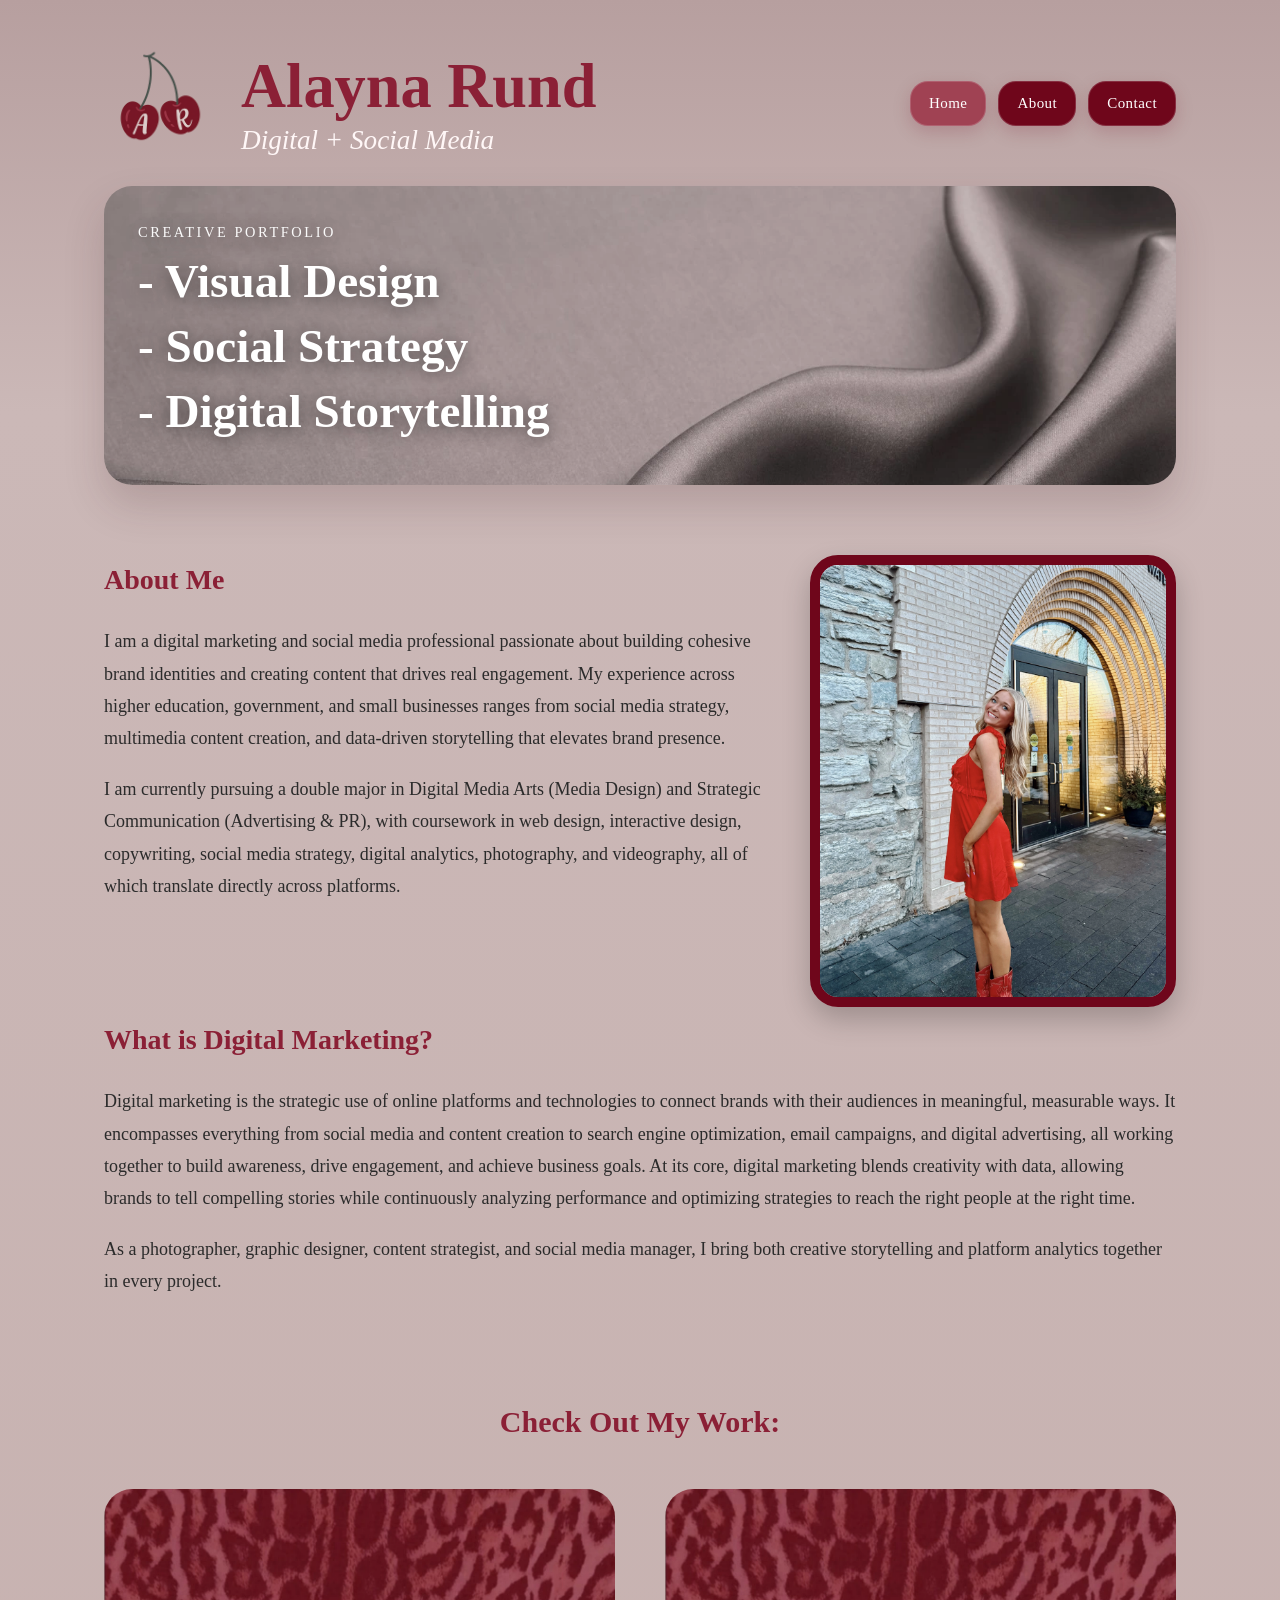
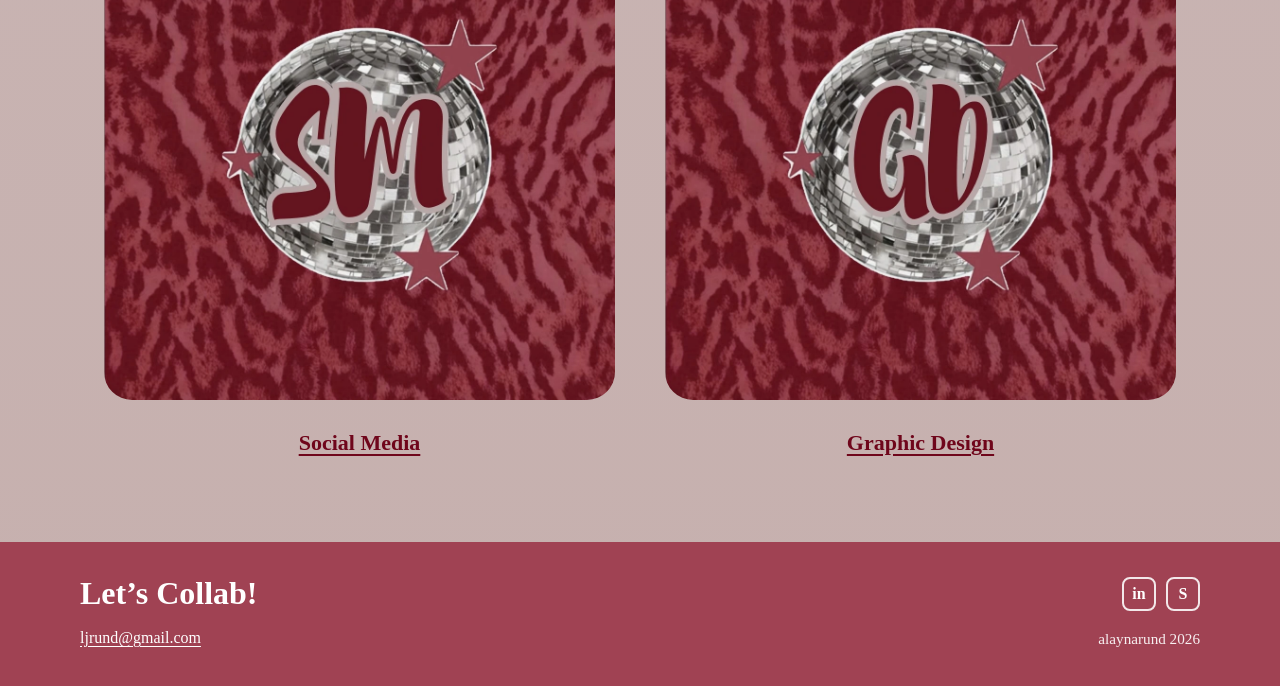
==== commit 47727e62: "finished index page" ====
--- a/index.html
+++ b/index.html
@@ -12,21 +12,35 @@
 <body>
 
 <!-- Header / Navigation -->
-<header class="header">
+<header class="header home-header">
   <div class="inner">
-    <div class="logo">
-      <img src="images/Designer-4.png" alt="Cherry Logo">
-      <div class="logo-text">
-        <span class="logo-name">Alayna Rund</span>
-        <span class="logo-tagline">Digital + Social Media</span>
+    <div class="top-bar">
+      <div class="logo">
+        <img src="images/Designer-4.png" alt="Cherry Logo">
+        <div class="logo-text">
+          <span class="logo-name">Alayna Rund</span>
+          <span class="logo-tagline">Digital + Social Media</span>
+        </div>
       </div>
+
+      <nav class="nav" aria-label="Primary navigation">
+        <a href="index.html" class="active">Home</a>
+        <a href="about.html">About</a>
+        <a href="contact.html">Contact</a>
+      </nav>
     </div>
 
-    <nav class="nav">
-      <a href="index.html" class="active">Home</a>
-      <a href="about.html">About</a>
-      <a href="contact.html">Contact</a>
-    </nav>
+    <section class="hero-banner" aria-label="Homepage introduction">
+      <div class="hero-content">
+        <div class="hero-copy">
+          <p class="eyebrow">Creative Portfolio</p>
+          <h1>- Visual Design</h1>
+          <h1>- Social Strategy</h1>
+          <h1>- Digital Storytelling</h1>
+          
+        </div>
+      </div>
+    </section>
   </div>
 </header>
 
@@ -51,24 +65,22 @@
         interactive design, copywriting, social media strategy, digital analytics, 
         photography, and videography, all of which translate directly across platforms.
       </p>
+    </div>
 
+    <div class="intro-image">
+      <img src="images/Tezza-6113.webp" alt="City Walk Photo">
+    </div>
+
+    <div class="intro-wide">
       <h3>What is Digital Marketing?</h3>
       <p>
-        I am a digital marketing and social media professional passionate about building 
-        cohesive brand identities and creating content that drives real engagement. 
-        My experience ranges across higher education, government, and small businesses 
-        shaping branding strategies, multimedia content creation, and storytelling 
-        that connects authentically.
+        Digital marketing is the strategic use of online platforms and technologies to connect brands with their audiences in meaningful, measurable ways. It encompasses everything from social media and content creation to search engine optimization, email campaigns, and digital advertising, all working together to build awareness, drive engagement, and achieve business goals. At its core, digital marketing blends creativity with data, allowing brands to tell compelling stories while continuously analyzing performance and optimizing strategies to reach the right people at the right time.
       </p>
 
       <p>
         As a photographer, graphic designer, content strategist, and social media manager, 
         I bring both creative storytelling and platform analytics together in every project.
       </p>
-    </div>
-
-    <div class="intro-image">
-      <img src="images/Tezza-6113.webp" alt="City Walk Photo">
     </div>
   </section>
 
@@ -78,13 +90,13 @@
 
     <div class="work-grid">
       <div class="work-item">
-        <img src="images/social-media.jpg" alt="Social Media Work">
-        <p>Social Media</p>
+        <img src="images/2.webp" alt="Social Media Work">
+        <p><a href="social.html">Social Media</a></p>
       </div>
 
       <div class="work-item">
-        <img src="images/graphic-design.jpg" alt="Graphic Design Work">
-        <p>Graphic Design</p>
+        <img src="images/3.webp" alt="Graphic Design Work">
+        <p><a href="design.html">Graphic Design</a></p>
       </div>
     </div>
   </section>
@@ -93,13 +105,19 @@
 
 <!-- Footer -->
 <footer class="footer">
-  <p>Let’s Collab!</p>
-  <p><a href="mailto:ljrund@gmail.com">ljrund@gmail.com</a></p>
+  <div class="footer-inner">
+    <div class="footer-copy">
+      <p class="footer-title">Let’s Collab!</p>
+      <p class="footer-email"><a href="mailto:ljrund@gmail.com">ljrund@gmail.com</a></p>
+    </div>
 
-  <div class="social-icons">
-    <span>📷</span>
-    <span>💼</span>
-    <span>✉️</span>
+    <div class="footer-meta">
+      <div class="footer-links">
+        <a href="https://www.linkedin.com/in/alayna-rund-3666892bb" target="_blank" rel="noreferrer" aria-label="LinkedIn">in</a>
+        <a href="https://substack.com/@alaynarund" target="_blank" rel="noreferrer" aria-label="Substack">S</a>
+      </div>
+      <p class="footer-note">alaynarund 2026</p>
+    </div>
   </div>
 </footer>
 
--- a/style.css
+++ b/style.css
@@ -5,10 +5,22 @@
   padding: 0;
 }
 
+:root {
+  --page-bg: #cbb8b7;
+  --panel-bg: #d8c7c5;
+  --panel-border: rgba(255, 255, 255, 0.45);
+  --berry: #8b2036;
+  --berry-dark: #6f061b;
+  --text-dark: #2b2b2b;
+  --text-soft: #f6efef;
+  
+  --header-image: url("images/Untitled\ design-14.webp");
+}
+
 body {
   font-family: "Georgia", "Times New Roman", serif;
-  background-color: #bda5a3;
-  color: #2b2b2b;
+  background: linear-gradient(180deg, #b79f9f 0%, var(--page-bg) 18%, #c6b0ae 100%);
+  color: var(--text-dark);
   line-height: 1.8;
   font-size: 18px;
   text-align: center;
@@ -16,27 +28,33 @@
 
 /* Header */
 .header {
-  background: linear-gradient(to bottom, #a48d8b, #bda5a3);
-  padding: 40px 0 20px;
+  padding: 42px 0 18px;
   text-align: left;
 }
 
 .header .inner {
-  max-width: 1000px;
+  max-width: 1120px;
   margin: 0 auto;
-  padding: 0 20px;
+  padding: 0 24px;
+}
+
+.top-bar {
+  display: flex;
+  justify-content: space-between;
+  align-items: center;
+  gap: 24px;
+  margin-bottom: 22px;
 }
 
 .logo {
   display: flex;
-  justify-content: center;
   align-items: center;
   gap: 15px;
-  margin-bottom: 20px;
 }
 
 .logo img {
-  width: 110px;
+  width: 122px;
+  height: auto;
 }
 
 .logo-text {
@@ -46,35 +64,41 @@
 }
 
 .logo-name {
-  font-size: 40px;
+  font-size: clamp(2.5rem, 5.2vw, 3.9rem);
   font-weight: bold;
-  color: #8b2c3a;
+  color: var(--berry);
 }
 
 .logo-tagline {
-  font-size: 25px;
+  font-size: clamp(1.25rem, 2.8vw, 1.7rem);
   font-style: italic;
-  color: #ffffff;
+  color: #fff7f7;
 }
 
 /* Navigation */
 .nav {
   display: flex;
+  flex-wrap: wrap;
   justify-content: center;
-  gap: 25px;
+  gap: 12px;
 }
 
 .nav a {
   text-decoration: none;
   color: #ffffff;
-  background-color: #6f061b;
-  padding: 8px 16px;
-  border-radius: 4px;
-  font-size: 16px;
+  background-color: var(--berry-dark);
+  padding: 8px 18px;
+  border-radius: 18px;
+  border: 1px solid rgba(255, 255, 255, 0.16);
+  font-size: 15px;
+  letter-spacing: 0.03em;
+  box-shadow: 0 6px 18px rgba(111, 6, 27, 0.18);
+  transition: transform 0.2s ease, background-color 0.2s ease;
 }
 
 .nav a:hover {
-  opacity: 0.9;
+  background-color: #9d3248;
+  transform: translateY(-1px);
 }
 
 .nav a.active {
@@ -82,21 +106,67 @@
   color: #ffffff;
 }
 
+.home-header .hero-banner {
+  position: relative;
+  min-height: 280px;
+  display: flex;
+  align-items: flex-end;
+  overflow: hidden;
+  border-radius: 28px;
+  background-image: var(--header-image);
+  background-position: center 38%;
+  background-size: cover;
+  box-shadow: 0 20px 40px rgba(68, 31, 39, 0.18);
+}
+
+.hero-content {
+  position: relative;
+  z-index: 1;
+  width: 100%;
+  padding: 34px;
+}
+
+.hero-copy {
+  max-width: 540px;
+  color: #ffffff;
+  text-shadow: 0 3px 18px rgba(0, 0, 0, 0.5);
+}
+
+.eyebrow {
+  margin-bottom: 10px;
+  font-size: 0.9rem;
+  letter-spacing: 0.18em;
+  text-transform: uppercase;
+  color: rgba(255, 255, 255, 0.96);
+}
+
+.hero-copy h1 {
+  font-size: clamp(1.75rem, 3.8vw, 2.95rem);
+  line-height: 1.08;
+  margin-bottom: 14px;
+}
+
+.hero-summary {
+  max-width: 42ch;
+  font-size: 0.98rem;
+  color: rgba(255, 255, 255, 0.98);
+}
+
 /* Layout */
 .container {
-  max-width: 1000px;
-  margin: 60px auto;
-  padding: 0 20px;
-  text-align: right;
+  max-width: 1120px;
+  margin: 52px auto 60px;
+  padding: 0 24px;
+  text-align: left;
 }
 
 /* Intro Section */
 .intro {
   display: grid;
-  grid-template-columns: 1.2fr 1fr;
-  gap: 60px;
+  grid-template-columns: minmax(0, 1.45fr) minmax(260px, 0.8fr);
+  gap: 44px;
   align-items: start;
-  margin-bottom: 80px;
+  margin-bottom: 0;
 }
 
 .intro-text {
@@ -105,7 +175,7 @@
 
 .intro-text h3 {
   font-size: 28px;
-  color: #8b2c3a;
+  color: var(--berry);
   margin-bottom: 20px;
 }
 
@@ -116,10 +186,31 @@
 
 .intro-image img {
   width: 100%;
-  max-width: 600px;
-  border: 10px solid #6f061b;
-  border-radius: 6px;
-  box-shadow: 0 6px 12px rgba(0,0,0,0.2);
+  max-width: none;
+  display: block;
+  border: 10px solid var(--berry-dark);
+  border-radius: 28px;
+  box-shadow: 0 12px 28px rgba(0, 0, 0, 0.22);
+}
+
+.intro-wide {
+  grid-column: 1 / -1;
+  margin-bottom: 80px;
+  margin-top: -36px;
+  text-align: left;
+  width: 100%;
+  max-width: 100%;
+}
+
+.intro-wide h3 {
+  font-size: 28px;
+  color: var(--berry);
+  margin-bottom: 20px;
+}
+
+.intro-wide p {
+  margin-bottom: 18px;
+  font-size: 18px;
 }
 
 /* Work Section */
@@ -131,7 +222,7 @@
 .work h2 {
   margin-bottom: 40px;
   font-size: 30px;
-  color: #8b2c3a;
+  color: var(--berry);
 }
 
 .work-grid {
@@ -143,20 +234,31 @@
 
 .work-item img {
   width: 100%;
-  border-radius: 6px;
+  border-radius: 28px;
 }
 
 .work-item p {
   margin-top: 12px;
-  font-size: 18px;
+  font-size: 22px;
+  font-weight: 600;
+}
+
+.work-item a {
+  color: var(--berry-dark);
+  text-decoration: underline;
+  text-underline-offset: 0.18em;
+}
+
+.work-item a:hover {
+  color: #a04253;
 }
 
 /* Footer */
 .footer {
   background-color: #a04253;
   color: white;
-  padding: 35px;
-  text-align: center;
+  margin-top: 24px;
+  padding: 34px 24px;
 }
 
 .footer a {
@@ -164,47 +266,144 @@
   text-decoration: none;
 }
 
-.social-icons {
-  margin-top: 20px;
-  font-size: 22px;
-}
-
-.social-icons span {
-  margin: 0 10px;
+.footer-inner {
+  max-width: 1120px;
+  margin: 0 auto;
+  display: flex;
+  justify-content: space-between;
+  align-items: flex-end;
+  gap: 24px;
+}
+
+.footer-copy {
+  text-align: left;
+}
+
+.footer-title {
+  font-size: 2rem;
+  font-weight: 700;
+  line-height: 1.1;
+  margin-bottom: 12px;
+}
+
+.footer-email {
+  font-size: 1rem;
+}
+
+.footer-email a {
+  display: inline-block;
+  text-decoration: underline;
+  text-underline-offset: 0.18em;
+}
+
+.footer-meta {
+  display: flex;
+  flex-direction: column;
+  align-items: flex-end;
+  gap: 14px;
+}
+
+.footer-links {
+  display: flex;
+  gap: 10px;
+}
+
+.footer-links a {
+  width: 34px;
+  height: 34px;
+  display: inline-flex;
+  align-items: center;
+  justify-content: center;
+  border: 2px solid rgba(255, 255, 255, 0.88);
+  border-radius: 8px;
+  font-size: 1rem;
+  font-weight: 700;
+  line-height: 1;
+  transition: background-color 0.2s ease, color 0.2s ease;
+}
+
+.footer-links a:hover {
+  background-color: rgba(255, 255, 255, 0.12);
+}
+
+.footer-note {
+  font-size: 0.95rem;
+  opacity: 0.92;
 }
 
 /* Responsive Design */
 @media (max-width: 900px) {
+  .top-bar {
+    flex-direction: column;
+    align-items: center;
+    gap: 18px;
+  }
+
   .intro {
     grid-template-columns: 1fr;
-    text-align: center;
+    gap: 28px;
+    margin-bottom: 28px;
   }
 
   .intro-text {
-    text-align: center;
+    text-align: left;
+  }
+
+  .home-header .hero-banner {
+    min-height: 240px;
+    background-position: center 34%;
+  }
+
+  .hero-content {
+    padding: 26px;
   }
 
   .intro-image img {
-    max-width: 90%;
-    margin-top: 30px;
+    max-width: 100%;
+    margin-top: 0;
   }
 
   .work-grid {
     grid-template-columns: 1fr;
+    gap: 28px;
   }
 
   .logo-name {
-    font-size: 32px;
+    font-size: 2.8rem;
   }
 
   .logo-tagline {
-    font-size: 20px;
+    font-size: 1.45rem;
+  }
+
+  .logo img {
+    width: 108px;
+  }
+
+  .intro-wide {
+    margin-top: 6px;
+    margin-bottom: 64px;
+    text-align: left;
+  }
+
+  .intro-text h3,
+  .intro-wide h3 {
+    font-size: 1.5rem;
+  }
+
+  .intro-text p,
+  .intro-wide p {
+    font-size: 1rem;
   }
 
   .nav a {
     font-size: 15px;
     padding: 6px 12px;
   }
+
+  .footer-title {
+    font-size: 1.7rem;
+  }
 }
 
 @media (max-width: 600px) {
@@ -212,15 +411,91 @@
     font-size: 16px;
   }
 
+  .header {
+    padding-top: 28px;
+  }
+
+  .header .inner {
+    padding: 0 16px;
+  }
+
+  .logo {
+    flex-direction: column;
+    text-align: center;
+    gap: 10px;
+  }
+
+  .logo img {
+    width: 98px;
+  }
+
+  .home-header .hero-banner {
+    min-height: 220px;
+    border-radius: 22px;
+    background-position: 54% 32%;
+  }
+
+  .hero-content {
+    padding: 20px 18px;
+  }
+
+  .hero-copy {
+    max-width: 100%;
+  }
+
+  .nav {
+    gap: 10px;
+  }
+
+  .nav a {
+    padding: 7px 14px;
+    font-size: 14px;
+  }
+
+  .hero-copy h1 {
+    font-size: 1.6rem;
+    line-height: 1.12;
+  }
+
+  .hero-summary {
+    font-size: 0.9rem;
+  }
+
+  .intro-wide {
+    margin-top: 10px;
+    margin-bottom: 56px;
+  }
+
   .intro-image img {
     border-width: 6px;
+    border-radius: 22px;
   }
 
   .work h2 {
     font-size: 26px;
   }
 
+  .footer-inner {
+    flex-direction: column;
+    align-items: flex-start;
+  }
+
+  .footer-meta {
+    width: 100%;
+    align-items: flex-start;
+    gap: 10px;
+  }
+
+  .footer-links a {
+    width: 32px;
+    height: 32px;
+  }
+
+  .footer-title {
+    font-size: 1.5rem;
+  }
+
   .footer {
-    padding: 25px;
-  }
-}
+    padding: 26px 16px;
+  }
+}
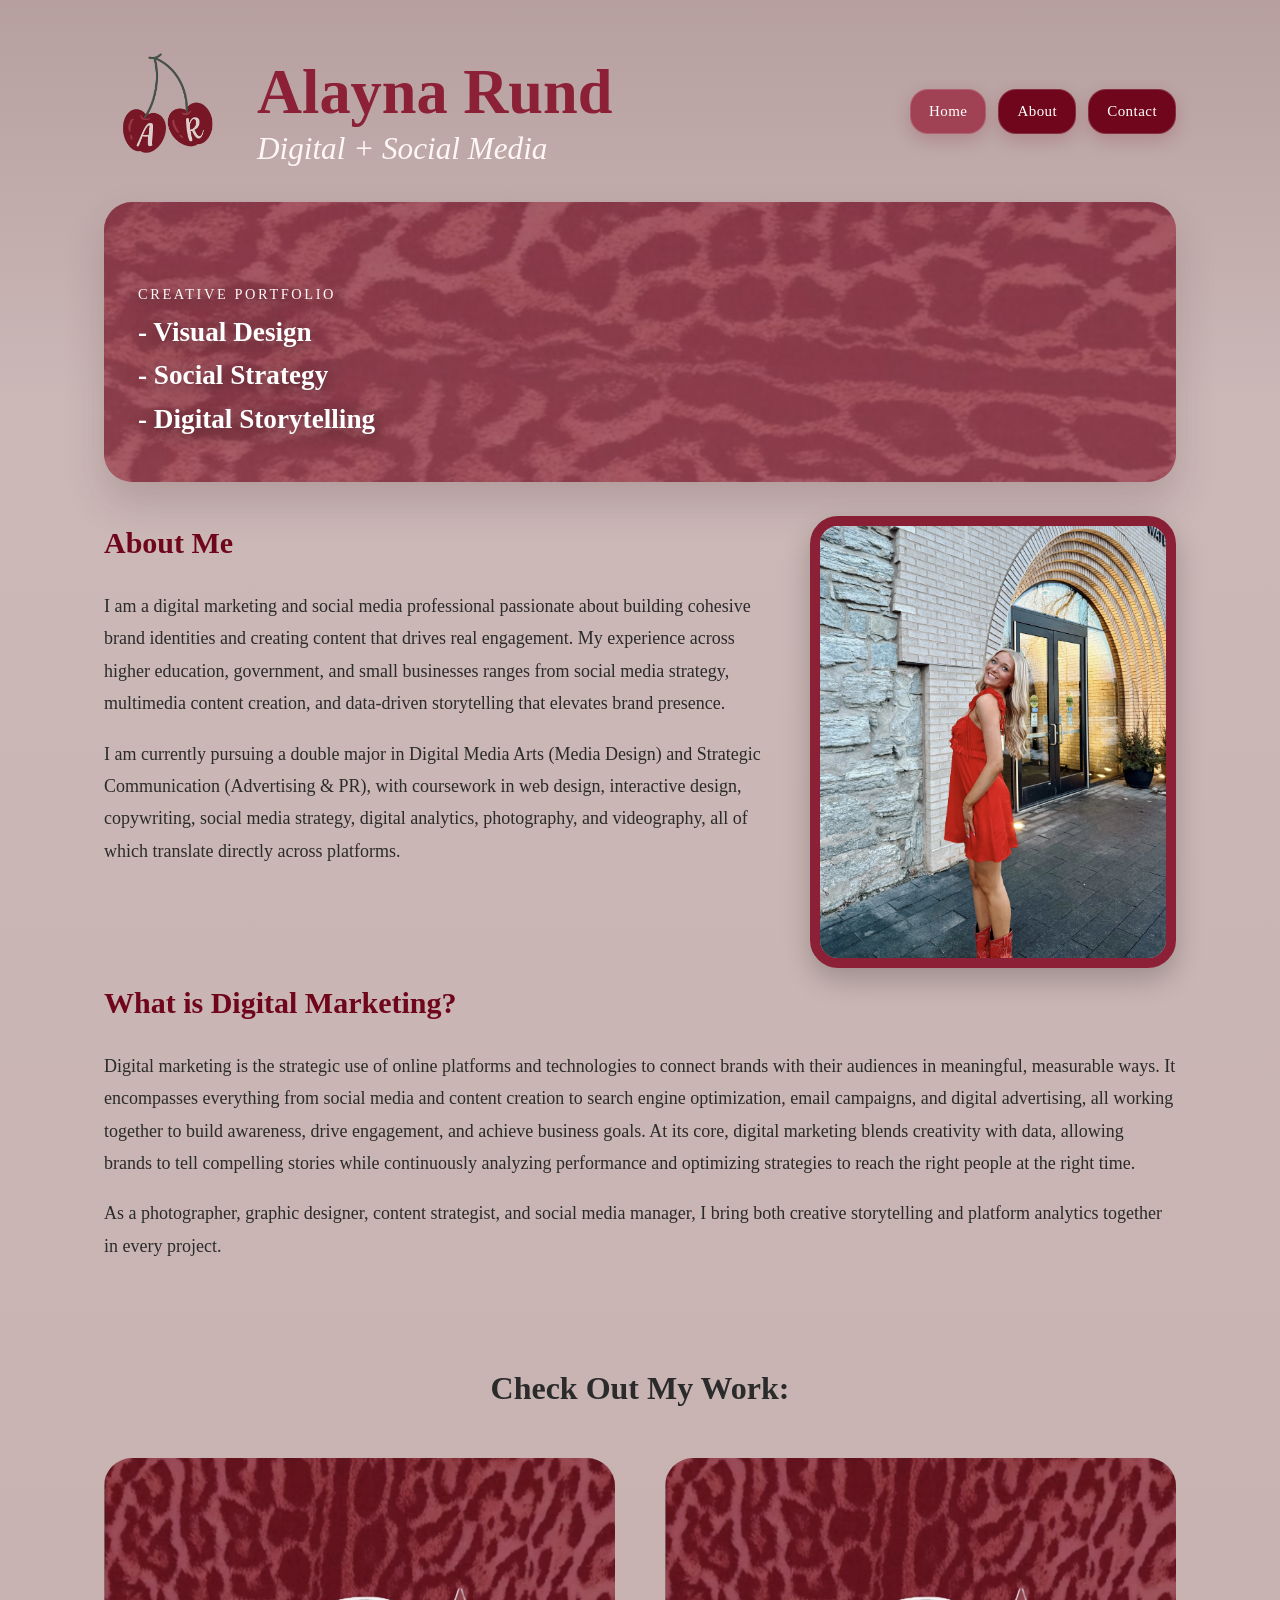
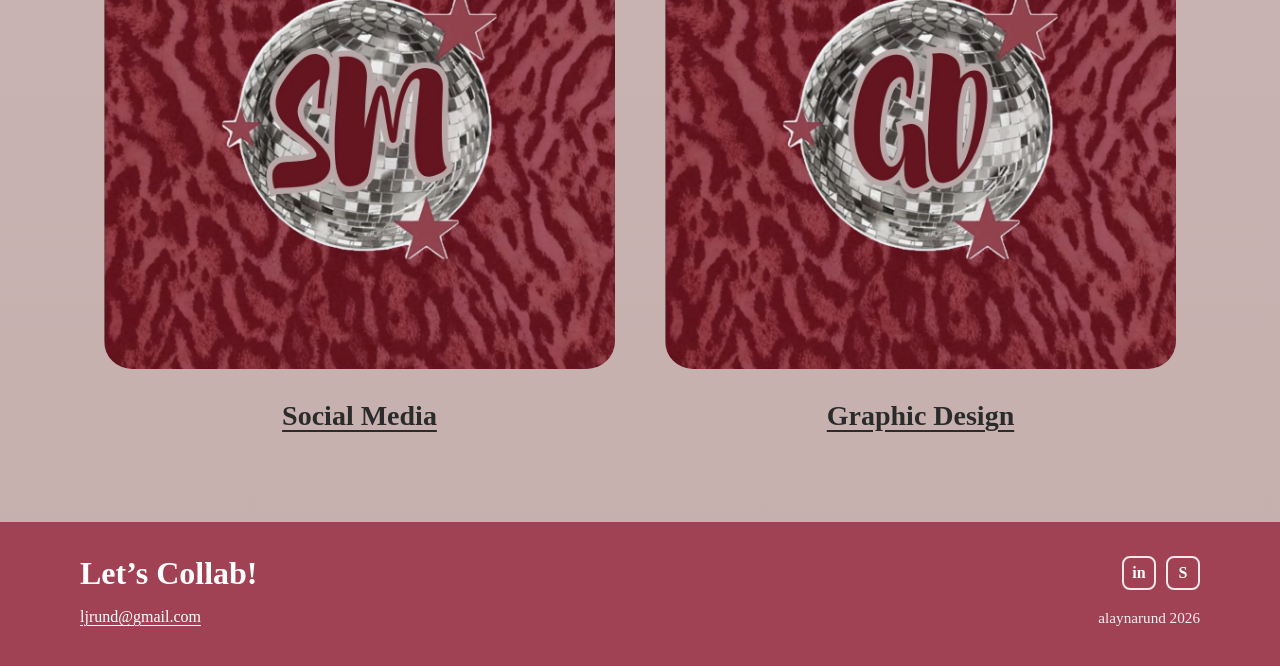
==== commit 80226c19: "social page" ====
--- a/index.html
+++ b/index.html
@@ -7,6 +7,9 @@
   <meta name="viewport" content="width=device-width, initial-scale=1.0" />
   <meta name="description" content="social media, minnesota, graphic design, digital marketing, branding, visual design">
   <meta property="og:image" content="images/Tezza-6113.webp">
+  <link
+    rel="stylesheet"
+    href="https://cdnjs.cloudflare.com/ajax/libs/animate.css/4.1.1/animate.min.css"/>
   <link rel="icon" href="images/favicon (1).ico" type="image/x-icon">
 </head>
 <body>
--- a/style.css
+++ b/style.css
@@ -14,7 +14,7 @@
   --text-dark: #2b2b2b;
   --text-soft: #f6efef;
   
-  --header-image: url("images/Untitled\ design-14.webp");
+  --header-image: url("images/A-8.webp");
 }
 
 body {
@@ -53,7 +53,7 @@
 }
 
 .logo img {
-  width: 122px;
+  width: 138px;
   height: auto;
 }
 
@@ -70,7 +70,7 @@
 }
 
 .logo-tagline {
-  font-size: clamp(1.25rem, 2.8vw, 1.7rem);
+  font-size: clamp(1.45rem, 3.2vw, 1.95rem);
   font-style: italic;
   color: #fff7f7;
 }
@@ -113,10 +113,18 @@
   align-items: flex-end;
   overflow: hidden;
   border-radius: 28px;
+  background-color: rgba(111, 6, 27, 0.35);
+  box-shadow: 0 20px 40px rgba(68, 31, 39, 0.18);
+}
+
+.home-header .hero-banner::before {
+  content: "";
+  position: absolute;
+  inset: 0;
   background-image: var(--header-image);
   background-position: center 38%;
   background-size: cover;
-  box-shadow: 0 20px 40px rgba(68, 31, 39, 0.18);
+  opacity: 0.52;
 }
 
 .hero-content {
@@ -141,23 +149,35 @@
 }
 
 .hero-copy h1 {
-  font-size: clamp(1.75rem, 3.8vw, 2.95rem);
+  font-size: clamp(1.05rem, 2.2vw, 1.7rem);
   line-height: 1.08;
   margin-bottom: 14px;
 }
 
 .hero-summary {
   max-width: 42ch;
-  font-size: 0.98rem;
+  font-size: 0.72rem;
   color: rgba(255, 255, 255, 0.98);
 }
 
 /* Layout */
 .container {
   max-width: 1120px;
-  margin: 52px auto 60px;
+  margin: 16px auto 60px;
   padding: 0 24px;
   text-align: left;
+}
+
+main h2 {
+  font-size: 2rem;
+  color: var(--text-dark);
+  margin-bottom: 18px;
+}
+
+main h3 {
+  font-size: 30px;
+  color: var(--berry-dark);
+  margin-bottom: 20px;
 }
 
 /* Intro Section */
@@ -173,12 +193,6 @@
   text-align: left;
 }
 
-.intro-text h3 {
-  font-size: 28px;
-  color: var(--berry);
-  margin-bottom: 20px;
-}
-
 .intro-text p {
   margin-bottom: 18px;
   font-size: 18px;
@@ -188,7 +202,7 @@
   width: 100%;
   max-width: none;
   display: block;
-  border: 10px solid var(--berry-dark);
+  border: 10px solid var(--berry);
   border-radius: 28px;
   box-shadow: 0 12px 28px rgba(0, 0, 0, 0.22);
 }
@@ -202,12 +216,6 @@
   max-width: 100%;
 }
 
-.intro-wide h3 {
-  font-size: 28px;
-  color: var(--berry);
-  margin-bottom: 20px;
-}
-
 .intro-wide p {
   margin-bottom: 18px;
   font-size: 18px;
@@ -221,8 +229,6 @@
 
 .work h2 {
   margin-bottom: 40px;
-  font-size: 30px;
-  color: var(--berry);
 }
 
 .work-grid {
@@ -239,18 +245,587 @@
 
 .work-item p {
   margin-top: 12px;
-  font-size: 22px;
+}
+
+.work-item a {
+  color: var(--text-dark);
+  font-size: 1.75rem;
   font-weight: 600;
-}
-
-.work-item a {
-  color: var(--berry-dark);
   text-decoration: underline;
   text-underline-offset: 0.18em;
 }
 
 .work-item a:hover {
   color: #a04253;
+}
+
+.about-layout {
+  padding-top: 0;
+  padding-bottom: 0;
+}
+
+.about-story {
+  max-width: none;
+  margin: 0 auto 36px;
+  text-align: left;
+  background-color: rgba(216, 199, 197, 0.72);
+  border-radius: 24px;
+  padding: 24px 26px;
+}
+
+.about-story p {
+  margin-bottom: 16px;
+  font-size: 0.98rem;
+}
+
+.about-collage {
+  margin-bottom: 42px;
+}
+
+.about-collage img {
+  width: 100%;
+  display: block;
+  border-radius: 18px;
+  object-fit: cover;
+  min-height: 420px;
+}
+
+.about-experience {
+  display: grid;
+  grid-template-columns: minmax(0, 1.2fr) minmax(250px, 0.8fr);
+  gap: 34px;
+  align-items: start;
+  margin-bottom: 24px;
+}
+
+.about-experience-copy p {
+  margin-bottom: 18px;
+  font-size: 0.98rem;
+}
+
+.experience-item {
+  display: grid;
+  grid-template-columns: minmax(0, 1fr) auto;
+  column-gap: 24px;
+  margin-bottom: 10px;
+  padding-bottom: 8px;
+  align-items: start;
+  border-bottom: 1px solid rgba(43, 43, 43, 0.12);
+}
+
+.experience-item:last-child {
+  margin-bottom: 0;
+  padding-bottom: 0;
+  border-bottom: 0;
+}
+
+.experience-role {
+  grid-column: 1;
+  font-size: 1.35rem;
+  font-weight: 600;
+  color: var(--text-dark);
+  margin-bottom: 1px;
+}
+
+.experience-company {
+  grid-column: 1;
+  font-size: 1.1rem;
+  font-weight: 600;
+  color: var(--berry-dark);
+  margin-bottom: 1px;
+  white-space: nowrap;
+}
+
+.experience-meta {
+  grid-column: 2;
+  grid-row: 2;
+  text-align: right;
+  white-space: nowrap;
+  align-self: end;
+  font-size: 0.92rem;
+  font-style: italic;
+  color: rgba(43, 43, 43, 0.75);
+  margin-bottom: 0;
+}
+
+.experience-list {
+  padding-left: 20px;
+}
+
+.experience-list li {
+  margin-bottom: 8px;
+  font-size: 0.98rem;
+}
+
+.about-resume-card {
+  display: flex;
+  flex-direction: column;
+  align-items: center;
+  justify-content: flex-start;
+  text-align: center;
+  align-self: start;
+}
+
+.about-resume-card img {
+  width: 100%;
+  max-width: 440px;
+  display: block;
+  border-radius: 18px;
+  margin-bottom: 18px;
+}
+
+.about-resume-card a {
+  color: var(--text-dark);
+  font-size: 1.75rem;
+  font-weight: 600;
+  text-decoration: underline;
+  text-underline-offset: 0.18em;
+}
+
+.contact-layout {
+  padding-top: 6px;
+}
+
+.contact-top {
+  display: grid;
+  grid-template-columns: minmax(220px, 0.78fr) minmax(0, 1.32fr);
+  gap: 36px;
+  align-items: start;
+  margin-bottom: 44px;
+}
+
+.contact-intro p {
+  height: 100%;
+  min-height: 170px;
+  display: flex;
+  align-items: center;
+  justify-content: center;
+  text-align: right;
+  font-size: 1rem;
+  line-height: 1.75;
+  background-color: rgba(216, 199, 197, 0.72);
+  border-radius: 24px;
+  padding: 22px 24px;
+}
+
+.contact-details {
+  display: flex;
+  flex-direction: column;
+  align-items: flex-start;
+  gap: 10px;
+  padding-top: 2px;
+}
+
+.contact-details a {
+  color: var(--text-dark);
+  font-size: 1.22rem;
+  font-weight: 600;
+  text-decoration: underline;
+  text-underline-offset: 0.18em;
+  display: inline-flex;
+  align-items: center;
+  justify-content: flex-start;
+  gap: 12px;
+}
+
+.contact-card {
+  margin-bottom: 24px;
+}
+
+.contact-card-frame {
+  background: var(--berry-dark);
+  border-radius: 10px;
+  padding: 30px;
+  box-shadow: 0 12px 26px rgba(89, 52, 60, 0.12);
+}
+
+.contact-card-frame img {
+  width: 100%;
+  display: block;
+  border-radius: 8px;
+}
+
+.contact-icon,
+.contact-badge {
+  width: 40px;
+  height: 40px;
+  display: inline-flex;
+  align-items: center;
+  justify-content: center;
+  background-color: var(--berry);
+  color: #ffffff;
+  border: 2px solid var(--berry);
+  border-radius: 7px;
+  flex: 0 0 40px;
+  transition: transform 0.2s ease, background-color 0.2s ease;
+}
+
+.contact-icon {
+  font-size: 1.55rem;
+  font-weight: 700;
+}
+
+.contact-badge {
+  font-size: 1.12rem;
+  font-weight: 700;
+  line-height: 1;
+}
+
+.contact-details a:hover .contact-icon,
+.contact-details a:hover .contact-badge {
+  background-color: #9d3248;
+  transform: translateY(-1px);
+}
+
+/* Social Media Page */
+.social-page {
+  min-height: 100vh;
+  overflow-x: hidden;
+  background: linear-gradient(180deg, #b79f9f 0%, var(--page-bg) 18%, #c6b0ae 100%);
+  color: var(--text-dark);
+  font-family: "Georgia", "Times New Roman", serif;
+  line-height: 1.35;
+  text-align: left;
+}
+
+.social-page.modal-open {
+  overflow: hidden;
+}
+
+.insta-app {
+  width: min(100%, 1080px);
+  min-height: 100vh;
+  margin: 42px auto;
+  background: rgba(216, 199, 197, 0.42);
+  box-shadow: 0 8px 20px rgba(43, 43, 43, 0.08);
+}
+
+.insta-topbar {
+  min-height: 82px;
+  display: flex;
+  align-items: center;
+  justify-content: flex-end;
+  padding: 28px 48px 10px;
+}
+
+.insta-nav {
+  display: flex;
+  gap: 24px;
+}
+
+.insta-nav a {
+  min-width: 88px;
+  padding: 7px 18px;
+  border-radius: 6px;
+  background: var(--berry-dark);
+  color: #ffffff;
+  font-size: 0.86rem;
+  font-weight: 700;
+  line-height: 1;
+  text-align: center;
+  text-decoration: none;
+}
+
+.insta-nav a:hover {
+  background: #9d3248;
+}
+
+.insta-profile {
+  display: grid;
+  grid-template-columns: 160px minmax(0, 1fr);
+  gap: 28px;
+  align-items: center;
+  padding: 34px 66px 0;
+}
+
+.insta-avatar {
+  width: 126px;
+  height: 126px;
+  display: block;
+  justify-self: center;
+  border-radius: 50%;
+  border: 2px solid rgba(43, 43, 43, 0.24);
+  background: #dedede;
+  object-fit: cover;
+  padding: 8px;
+}
+
+.insta-profile-main {
+  min-width: 0;
+}
+
+.insta-name-row {
+  display: flex;
+  flex-wrap: wrap;
+  gap: 14px;
+  align-items: center;
+  margin-bottom: 20px;
+}
+
+.insta-name-row h1 {
+  margin: 0;
+  color: var(--text-dark);
+  font-size: clamp(1.8rem, 3vw, 2.7rem);
+  font-weight: 700;
+  line-height: 1.1;
+}
+
+.insta-stats {
+  display: grid;
+  grid-template-columns: repeat(3, minmax(88px, 1fr));
+  gap: 62px;
+  max-width: 520px;
+  margin-bottom: 0;
+}
+
+.insta-stats div {
+  display: flex;
+  flex-direction: column;
+  gap: 1px;
+}
+
+.insta-stats dt,
+.insta-stats dd {
+  margin: 0;
+  font-size: 1rem;
+  font-weight: 700;
+  line-height: 1.05;
+}
+
+.insta-bio {
+  max-width: 920px;
+  margin: 32px 66px 46px;
+  font-size: 1rem;
+  font-weight: 700;
+  line-height: 1.28;
+}
+
+.insta-grid {
+  display: grid;
+  grid-template-columns: repeat(3, 1fr);
+  gap: 0;
+  margin: 0 66px 74px;
+  border: 2px solid rgba(43, 43, 43, 0.32);
+  background: #ffffff;
+}
+
+.insta-post {
+  position: relative;
+  aspect-ratio: 4 / 5;
+  overflow: hidden;
+  border: 0;
+  border-right: 2px solid rgba(43, 43, 43, 0.32);
+  border-bottom: 2px solid rgba(43, 43, 43, 0.32);
+  border-radius: 0;
+  background:
+    linear-gradient(45deg, transparent calc(50% - 1px), rgba(43, 43, 43, 0.28) 50%, transparent calc(50% + 1px)),
+    linear-gradient(-45deg, transparent calc(50% - 1px), rgba(43, 43, 43, 0.28) 50%, transparent calc(50% + 1px)),
+    #ffffff;
+  color: #161616;
+  cursor: pointer;
+}
+
+.insta-post:nth-child(3n) {
+  border-right: 0;
+}
+
+.insta-post:nth-last-child(-n + 3) {
+  border-bottom: 0;
+}
+
+.insta-post img {
+  width: 100%;
+  height: 100%;
+  display: block;
+  object-fit: cover;
+}
+
+.insta-post::after {
+  content: "";
+  position: absolute;
+  inset: 0;
+  background: linear-gradient(180deg, transparent 48%, rgba(111, 6, 27, 0.76));
+  opacity: 0;
+  transition: opacity 0.2s ease;
+}
+
+.insta-post span {
+  position: absolute;
+  left: 12px;
+  right: 12px;
+  bottom: 12px;
+  z-index: 1;
+  color: #ffffff;
+  font-size: 0.82rem;
+  font-weight: 800;
+  line-height: 1.1;
+  text-align: left;
+  opacity: 0;
+  transition: opacity 0.2s ease;
+}
+
+.insta-post:hover::after,
+.insta-post:hover span,
+.insta-post:focus-visible::after,
+.insta-post:focus-visible span {
+  opacity: 1;
+}
+
+.post-draft span {
+  opacity: 0;
+}
+
+.social-sketch-footer {
+  min-height: 112px;
+  display: flex;
+  justify-content: space-between;
+  align-items: flex-start;
+  gap: 24px;
+  padding: 28px 36px;
+  background: #a04253;
+  color: #ffffff;
+}
+
+.social-sketch-footer p {
+  margin-bottom: 14px;
+  font-size: 1.35rem;
+  font-weight: 800;
+  line-height: 1;
+}
+
+.social-sketch-footer a,
+.social-sketch-footer span {
+  color: #ffffff;
+  font-size: 0.86rem;
+  font-weight: 700;
+  text-decoration: none;
+}
+
+.social-sketch-footer > div:last-child {
+  display: flex;
+  flex-direction: column;
+  align-items: flex-end;
+  gap: 0;
+}
+
+.case-modal {
+  position: fixed;
+  inset: 0;
+  z-index: 20;
+  display: none;
+}
+
+.case-modal.is-open {
+  display: block;
+}
+
+.case-overlay {
+  position: absolute;
+  inset: 0;
+  background: rgba(0, 0, 0, 0.68);
+}
+
+.case-card {
+  position: absolute;
+  inset: 34px;
+  width: min(100% - 32px, 1060px);
+  max-height: calc(100vh - 68px);
+  margin: 0 auto;
+  display: grid;
+  grid-template-rows: auto minmax(0, 1fr) auto;
+  overflow: hidden;
+  border-radius: 8px;
+  background: #ffffff;
+  color: #161616;
+  box-shadow: 0 24px 80px rgba(0, 0, 0, 0.28);
+}
+
+.case-header {
+  min-height: 70px;
+  display: grid;
+  grid-template-columns: 48px 1fr;
+  gap: 14px;
+  align-items: center;
+  padding: 14px 22px;
+  border-bottom: 1px solid #dbdbdb;
+}
+
+.case-close {
+  width: 42px;
+  height: 42px;
+  border: 0;
+  border-radius: 50%;
+  background: #efefef;
+  color: #161616;
+  font-size: 1.7rem;
+  line-height: 1;
+  cursor: pointer;
+}
+
+.case-kicker {
+  margin-bottom: 2px;
+  color: #777;
+  font-size: 0.72rem;
+  font-weight: 800;
+  letter-spacing: 0.12em;
+  line-height: 1;
+  text-transform: uppercase;
+}
+
+.case-header h2 {
+  margin: 0;
+  color: #161616;
+  font-size: 1.35rem;
+  line-height: 1.1;
+}
+
+.case-scroll {
+  min-height: 0;
+  overflow: auto;
+}
+
+.case-copy {
+  max-width: 820px;
+  margin: 0 auto;
+  padding: 34px 38px 44px;
+}
+
+.case-copy p {
+  margin-bottom: 0;
+  font-size: 1.05rem;
+  line-height: 1.68;
+}
+
+.case-actions {
+  min-height: 58px;
+  display: grid;
+  grid-template-columns: 1fr auto 1fr;
+  align-items: center;
+  gap: 14px;
+  padding: 10px 18px;
+  border-top: 1px solid #dbdbdb;
+}
+
+.case-actions button {
+  border: 0;
+  background: transparent;
+  color: #161616;
+  font-size: 0.94rem;
+  font-weight: 800;
+  cursor: pointer;
+}
+
+.case-prev {
+  justify-self: start;
+}
+
+.case-next {
+  justify-self: end;
+}
+
+.case-actions p {
+  font-size: 0.86rem;
+  font-weight: 700;
 }
 
 /* Footer */
@@ -373,11 +948,11 @@
   }
 
   .logo-tagline {
-    font-size: 1.45rem;
+    font-size: 1.6rem;
   }
 
   .logo img {
-    width: 108px;
+    width: 120px;
   }
 
   .intro-wide {
@@ -386,8 +961,7 @@
     text-align: left;
   }
 
-  .intro-text h3,
-  .intro-wide h3 {
+  main h3 {
     font-size: 1.5rem;
   }
 
@@ -404,6 +978,85 @@
   .footer-title {
     font-size: 1.7rem;
   }
+
+  .about-layout {
+    padding-top: 24px;
+  }
+
+  .about-story {
+    text-align: left;
+    margin-bottom: 28px;
+  }
+
+  .about-collage img {
+    min-height: 320px;
+  }
+
+  .about-experience {
+    grid-template-columns: 1fr;
+    gap: 28px;
+  }
+
+  .contact-top {
+    grid-template-columns: 1fr;
+    gap: 24px;
+    margin-bottom: 32px;
+  }
+
+  .contact-details {
+    align-items: flex-start;
+  }
+
+  .contact-details a {
+    justify-content: flex-start;
+  }
+
+  .contact-card-frame {
+    padding: 24px;
+  }
+
+  .insta-app {
+    width: 100%;
+    margin: 0 auto;
+  }
+
+  .insta-profile {
+    grid-template-columns: 126px minmax(0, 1fr);
+    gap: 26px;
+    padding: 32px 36px 0;
+  }
+
+  .insta-avatar {
+    width: 116px;
+    height: 116px;
+  }
+
+  .insta-name-row h1 {
+    font-size: 1.45rem;
+  }
+
+  .insta-stats {
+    gap: 22px;
+  }
+
+  .insta-bio {
+    margin: 28px 36px 38px;
+  }
+
+  .insta-grid {
+    margin: 0 36px 56px;
+  }
+
+  .social-sketch-footer {
+    padding: 24px 28px;
+  }
+
+  .case-card {
+    inset: 22px;
+    width: calc(100% - 24px);
+    max-height: calc(100vh - 44px);
+  }
+
 }
 
 @media (max-width: 600px) {
@@ -426,12 +1079,15 @@
   }
 
   .logo img {
-    width: 98px;
+    width: 108px;
   }
 
   .home-header .hero-banner {
     min-height: 220px;
     border-radius: 22px;
+  }
+
+  .home-header .hero-banner::before {
     background-position: 54% 32%;
   }
 
@@ -453,12 +1109,12 @@
   }
 
   .hero-copy h1 {
-    font-size: 1.6rem;
+    font-size: 1.05rem;
     line-height: 1.12;
   }
 
   .hero-summary {
-    font-size: 0.9rem;
+    font-size: 0.68rem;
   }
 
   .intro-wide {
@@ -471,8 +1127,65 @@
     border-radius: 22px;
   }
 
-  .work h2 {
-    font-size: 26px;
+  main h2 {
+    font-size: 1.6rem;
+  }
+
+  .about-layout {
+    padding-top: 20px;
+  }
+
+  .about-story p,
+  .about-experience-copy p,
+  .experience-list li {
+    font-size: 0.95rem;
+  }
+
+  .about-collage {
+    margin-bottom: 30px;
+  }
+
+  .about-collage img {
+    min-height: 240px;
+    border-radius: 16px;
+  }
+
+  .about-resume-card img {
+    border-radius: 16px;
+  }
+
+  .experience-role {
+    font-size: 1.15rem;
+  }
+
+  .experience-company {
+    font-size: 1.05rem;
+  }
+
+  .experience-item {
+    grid-template-columns: 1fr;
+    row-gap: 2px;
+  }
+
+  .experience-meta {
+    grid-column: 1;
+    grid-row: auto;
+    text-align: left;
+    white-space: normal;
+  }
+
+  .about-resume-card a,
+  .work-item a {
+    font-size: 1.3rem;
+  }
+
+  .contact-intro p,
+  .contact-details a {
+    font-size: 0.95rem;
+  }
+
+  .contact-card-frame {
+    padding: 18px 18px 22px;
   }
 
   .footer-inner {
@@ -498,4 +1211,150 @@
   .footer {
     padding: 26px 16px;
   }
-}
+
+  .insta-topbar {
+    min-height: 58px;
+    justify-content: flex-end;
+    padding: 18px 18px 8px;
+  }
+
+  .insta-nav {
+    display: flex;
+    gap: 8px;
+  }
+
+  .insta-nav a {
+    min-width: 68px;
+    padding: 6px 10px;
+    font-size: 0.72rem;
+  }
+
+  .insta-profile {
+    grid-template-columns: 74px minmax(0, 1fr);
+    gap: 14px;
+    padding: 22px 28px 0;
+    align-items: center;
+  }
+
+  .insta-profile-main {
+    display: contents;
+  }
+
+  .insta-avatar {
+    width: 70px;
+    height: 70px;
+    padding: 6px;
+  }
+
+  .insta-name-row {
+    grid-column: 2;
+    gap: 0;
+    margin-bottom: 0;
+  }
+
+  .insta-name-row h1 {
+    width: 100%;
+    font-size: 1.06rem;
+    font-weight: 700;
+  }
+
+  .insta-stats {
+    grid-column: 2;
+    width: 100%;
+    max-width: none;
+    margin: 12px 0 0;
+    display: grid;
+    grid-template-columns: repeat(3, 1fr);
+    gap: 16px;
+    text-align: left;
+    transform: none;
+  }
+
+  .insta-stats div {
+    display: block;
+  }
+
+  .insta-stats dt,
+  .insta-stats dd {
+    font-size: 0.78rem;
+    line-height: 1.04;
+  }
+
+  .insta-bio {
+    grid-column: 1 / -1;
+    width: auto;
+    max-width: none;
+    margin: 24px 0 28px;
+    font-size: 0.98rem;
+    line-height: 1.22;
+    transform: none;
+  }
+
+  .insta-grid {
+    margin: 0 28px 22px;
+    border-width: 2px;
+    gap: 0;
+  }
+
+  .insta-post {
+    border-right-width: 2px;
+    border-bottom-width: 2px;
+  }
+
+  .insta-post span {
+    left: 7px;
+    right: 7px;
+    bottom: 7px;
+    font-size: 0.68rem;
+    opacity: 0;
+  }
+
+  .insta-post::after {
+    opacity: 0;
+  }
+
+  .social-sketch-footer {
+    min-height: 74px;
+    padding: 16px 12px;
+  }
+
+  .social-sketch-footer p {
+    margin-bottom: 8px;
+    font-size: 0.95rem;
+  }
+
+  .social-sketch-footer a,
+  .social-sketch-footer span {
+    font-size: 0.66rem;
+  }
+
+  .case-card {
+    inset: 0;
+    width: 100%;
+    max-height: 100vh;
+    border-radius: 0;
+  }
+
+  .case-header {
+    grid-template-columns: 42px 1fr;
+    padding: 10px 12px;
+  }
+
+  .case-close {
+    width: 36px;
+    height: 36px;
+  }
+
+  .case-header h2 {
+    font-size: 1.1rem;
+  }
+
+  .case-copy {
+    padding: 22px 18px 26px;
+  }
+
+  .case-actions {
+    min-height: 54px;
+    padding: 8px 14px;
+  }
+}
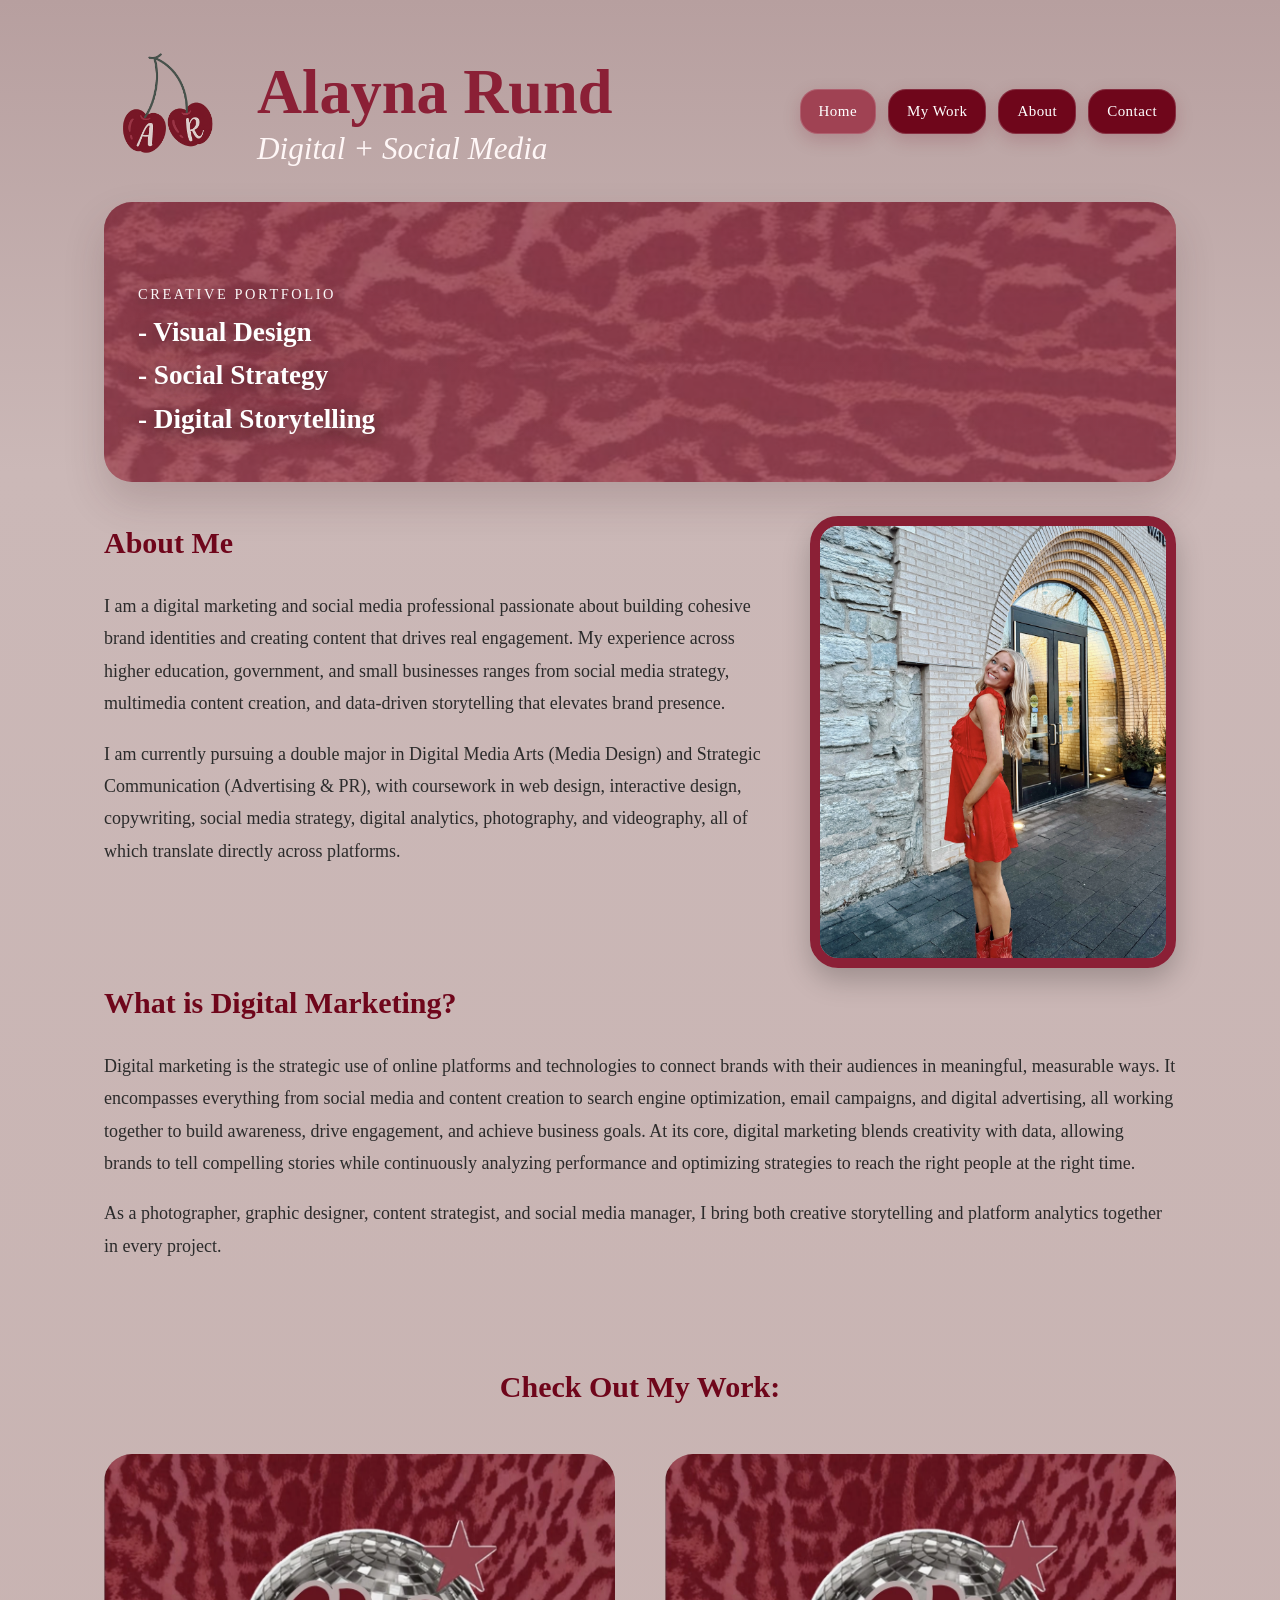
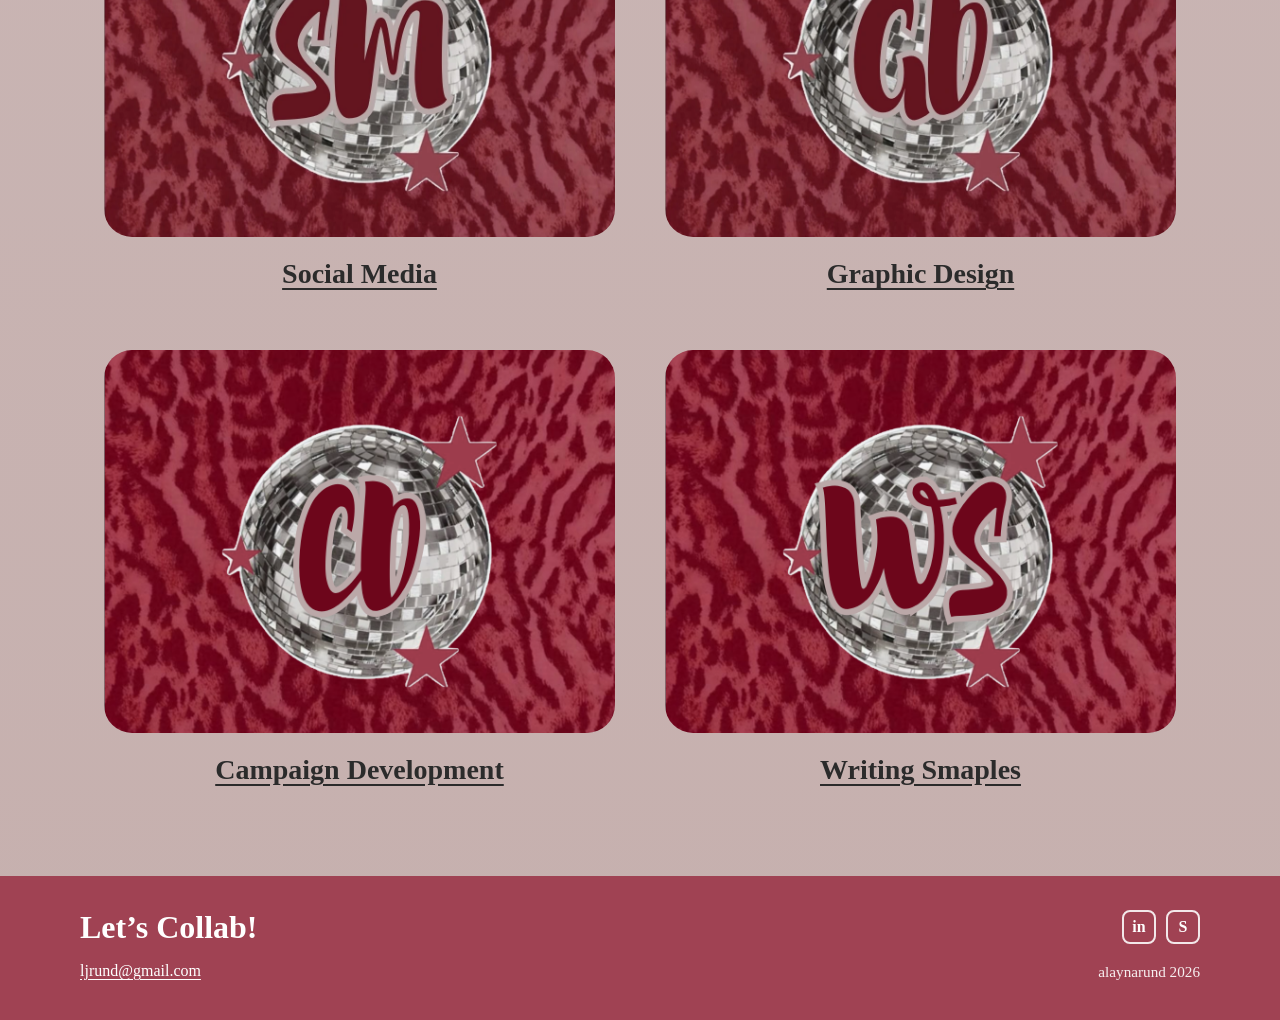
==== commit 214ac82e: "finished social pages" ====
--- a/index.html
+++ b/index.html
@@ -28,6 +28,7 @@
 
       <nav class="nav" aria-label="Primary navigation">
         <a href="index.html" class="active">Home</a>
+        <a href="#my-work">My Work</a>
         <a href="about.html">About</a>
         <a href="contact.html">Contact</a>
       </nav>
@@ -88,8 +89,8 @@
   </section>
 
   <!-- Work Section -->
-  <section class="work">
-    <h2>Check Out My Work:</h2>
+  <section class="work" id="my-work">
+    <h3>Check Out My Work:</h3>
 
     <div class="work-grid">
       <div class="work-item">
@@ -100,6 +101,16 @@
       <div class="work-item">
         <img src="images/3.webp" alt="Graphic Design Work">
         <p><a href="design.html">Graphic Design</a></p>
+      </div>
+
+      <div class="work-item">
+        <img src="images/cd.webp" alt="Campaign Work">
+        <p><a href="campaign.html">Campaign Development</a></p>
+      </div>
+
+      <div class="work-item">
+        <img src="images/ws.webp" alt="Writing Work">
+        <p><a href="writing.html">Writing Smaples</a></p>
       </div>
     </div>
   </section>
--- a/style.css
+++ b/style.css
@@ -227,19 +227,26 @@
   margin-bottom: 80px;
 }
 
-.work h2 {
+.work h3 {
   margin-bottom: 40px;
 }
 
 .work-grid {
   display: grid;
-  grid-template-columns: 1fr 1fr;
+  grid-template-columns: repeat(2, minmax(0, 1fr));
   gap: 50px;
   justify-items: center;
 }
 
+.work-item {
+  width: 100%;
+}
+
 .work-item img {
   width: 100%;
+  aspect-ratio: 4 / 3;
+  display: block;
+  object-fit: cover;
   border-radius: 28px;
 }
 
@@ -481,7 +488,7 @@
 .social-page {
   min-height: 100vh;
   overflow-x: hidden;
-  background: linear-gradient(180deg, #b79f9f 0%, var(--page-bg) 18%, #c6b0ae 100%);
+  background: #b79f9f;
   color: var(--text-dark);
   font-family: "Georgia", "Times New Roman", serif;
   line-height: 1.35;
@@ -493,18 +500,19 @@
 }
 
 .insta-app {
+  width: 100%;
+  min-height: 100vh;
+  margin: 0;
+  background: #b79f9f;
+}
+
+.insta-topbar {
   width: min(100%, 1080px);
-  min-height: 100vh;
-  margin: 42px auto;
-  background: rgba(216, 199, 197, 0.42);
-  box-shadow: 0 8px 20px rgba(43, 43, 43, 0.08);
-}
-
-.insta-topbar {
   min-height: 82px;
   display: flex;
   align-items: center;
   justify-content: flex-end;
+  margin: 0 auto;
   padding: 28px 48px 10px;
 }
 
@@ -531,10 +539,13 @@
 }
 
 .insta-profile {
+  width: min(100%, 1080px);
   display: grid;
   grid-template-columns: 160px minmax(0, 1fr);
-  gap: 28px;
+  column-gap: 44px;
+  row-gap: 18px;
   align-items: center;
+  margin: 0 auto;
   padding: 34px 66px 0;
 }
 
@@ -542,12 +553,12 @@
   width: 126px;
   height: 126px;
   display: block;
-  justify-self: center;
+  justify-self: start;
   border-radius: 50%;
-  border: 2px solid rgba(43, 43, 43, 0.24);
-  background: #dedede;
+  border: 2px solid rgba(43, 43, 43, 0.14);
+  background: var(--panel-bg);
   object-fit: cover;
-  padding: 8px;
+  padding: 3px;
 }
 
 .insta-profile-main {
@@ -593,20 +604,24 @@
 }
 
 .insta-bio {
-  max-width: 920px;
-  margin: 32px 66px 46px;
+  grid-column: 1 / -1;
+  max-width: 42ch;
+  margin: 4px 0 34px;
   font-size: 1rem;
   font-weight: 700;
   line-height: 1.28;
 }
 
 .insta-grid {
+  width: min(calc(100% - 132px), 948px);
   display: grid;
   grid-template-columns: repeat(3, 1fr);
   gap: 0;
-  margin: 0 66px 74px;
+  margin: 0 auto 74px;
   border: 2px solid rgba(43, 43, 43, 0.32);
+  border-radius: 28px;
   background: #ffffff;
+  overflow: hidden;
 }
 
 .insta-post {
@@ -640,6 +655,10 @@
   object-fit: cover;
 }
 
+.insta-post img.crop-top {
+  object-position: top center;
+}
+
 .insta-post::after {
   content: "";
   position: absolute;
@@ -675,39 +694,6 @@
   opacity: 0;
 }
 
-.social-sketch-footer {
-  min-height: 112px;
-  display: flex;
-  justify-content: space-between;
-  align-items: flex-start;
-  gap: 24px;
-  padding: 28px 36px;
-  background: #a04253;
-  color: #ffffff;
-}
-
-.social-sketch-footer p {
-  margin-bottom: 14px;
-  font-size: 1.35rem;
-  font-weight: 800;
-  line-height: 1;
-}
-
-.social-sketch-footer a,
-.social-sketch-footer span {
-  color: #ffffff;
-  font-size: 0.86rem;
-  font-weight: 700;
-  text-decoration: none;
-}
-
-.social-sketch-footer > div:last-child {
-  display: flex;
-  flex-direction: column;
-  align-items: flex-end;
-  gap: 0;
-}
-
 .case-modal {
   position: fixed;
   inset: 0;
@@ -722,22 +708,22 @@
 .case-overlay {
   position: absolute;
   inset: 0;
-  background: rgba(0, 0, 0, 0.68);
+  background: rgba(68, 31, 39, 0.72);
 }
 
 .case-card {
   position: absolute;
-  inset: 34px;
-  width: min(100% - 32px, 1060px);
-  max-height: calc(100vh - 68px);
+  inset: 24px;
+  width: min(100% - 32px, 1180px);
+  max-height: calc(100vh - 48px);
   margin: 0 auto;
   display: grid;
   grid-template-rows: auto minmax(0, 1fr) auto;
   overflow: hidden;
   border-radius: 8px;
-  background: #ffffff;
-  color: #161616;
-  box-shadow: 0 24px 80px rgba(0, 0, 0, 0.28);
+  background: var(--panel-bg);
+  color: var(--text-dark);
+  box-shadow: 0 24px 80px rgba(68, 31, 39, 0.32);
 }
 
 .case-header {
@@ -747,7 +733,9 @@
   gap: 14px;
   align-items: center;
   padding: 14px 22px;
-  border-bottom: 1px solid #dbdbdb;
+  background: #a04253;
+  border-bottom: 1px solid rgba(111, 6, 27, 0.18);
+  color: #ffffff;
 }
 
 .case-close {
@@ -755,8 +743,8 @@
   height: 42px;
   border: 0;
   border-radius: 50%;
-  background: #efefef;
-  color: #161616;
+  background: rgba(255, 255, 255, 0.88);
+  color: var(--berry-dark);
   font-size: 1.7rem;
   line-height: 1;
   cursor: pointer;
@@ -764,7 +752,7 @@
 
 .case-kicker {
   margin-bottom: 2px;
-  color: #777;
+  color: rgba(255, 255, 255, 0.78);
   font-size: 0.72rem;
   font-weight: 800;
   letter-spacing: 0.12em;
@@ -774,7 +762,7 @@
 
 .case-header h2 {
   margin: 0;
-  color: #161616;
+  color: #ffffff;
   font-size: 1.35rem;
   line-height: 1.1;
 }
@@ -782,12 +770,30 @@
 .case-scroll {
   min-height: 0;
   overflow: auto;
+  background: #f6efef;
+}
+
+.case-media {
+  display: flex;
+  justify-content: center;
+  padding: 28px 34px 0;
+  background: var(--panel-bg);
+}
+
+.case-media img {
+  width: min(100%, 860px);
+  max-height: min(64vh, 680px);
+  display: block;
+  object-fit: contain;
+  background: #fff8f8;
+  box-shadow: 0 14px 36px rgba(68, 31, 39, 0.18);
 }
 
 .case-copy {
   max-width: 820px;
   margin: 0 auto;
-  padding: 34px 38px 44px;
+  padding: 28px 38px 44px;
+  color: var(--text-dark);
 }
 
 .case-copy p {
@@ -803,13 +809,15 @@
   align-items: center;
   gap: 14px;
   padding: 10px 18px;
-  border-top: 1px solid #dbdbdb;
+  background: #a04253;
+  border-top: 1px solid rgba(111, 6, 27, 0.18);
+  color: #ffffff;
 }
 
 .case-actions button {
   border: 0;
   background: transparent;
-  color: #161616;
+  color: #ffffff;
   font-size: 0.94rem;
   font-weight: 800;
   cursor: pointer;
@@ -824,6 +832,7 @@
 }
 
 .case-actions p {
+  color: rgba(255, 255, 255, 0.86);
   font-size: 0.86rem;
   font-weight: 700;
 }
@@ -1022,7 +1031,8 @@
 
   .insta-profile {
     grid-template-columns: 126px minmax(0, 1fr);
-    gap: 26px;
+    column-gap: 26px;
+    row-gap: 16px;
     padding: 32px 36px 0;
   }
 
@@ -1040,15 +1050,12 @@
   }
 
   .insta-bio {
-    margin: 28px 36px 38px;
+    margin: 24px 0 38px;
   }
 
   .insta-grid {
+    width: auto;
     margin: 0 36px 56px;
-  }
-
-  .social-sketch-footer {
-    padding: 24px 28px;
   }
 
   .case-card {
@@ -1231,7 +1238,8 @@
 
   .insta-profile {
     grid-template-columns: 74px minmax(0, 1fr);
-    gap: 14px;
+    column-gap: 14px;
+    row-gap: 14px;
     padding: 22px 28px 0;
     align-items: center;
   }
@@ -1284,15 +1292,17 @@
     grid-column: 1 / -1;
     width: auto;
     max-width: none;
-    margin: 24px 0 28px;
+    margin: 10px 0 28px;
     font-size: 0.98rem;
     line-height: 1.22;
     transform: none;
   }
 
   .insta-grid {
+    width: auto;
     margin: 0 28px 22px;
     border-width: 2px;
+    border-radius: 22px;
     gap: 0;
   }
 
@@ -1313,21 +1323,6 @@
     opacity: 0;
   }
 
-  .social-sketch-footer {
-    min-height: 74px;
-    padding: 16px 12px;
-  }
-
-  .social-sketch-footer p {
-    margin-bottom: 8px;
-    font-size: 0.95rem;
-  }
-
-  .social-sketch-footer a,
-  .social-sketch-footer span {
-    font-size: 0.66rem;
-  }
-
   .case-card {
     inset: 0;
     width: 100%;
@@ -1349,6 +1344,15 @@
     font-size: 1.1rem;
   }
 
+  .case-media {
+    padding: 16px 12px 0;
+  }
+
+  .case-media img {
+    width: 100%;
+    max-height: 58vh;
+  }
+
   .case-copy {
     padding: 22px 18px 26px;
   }
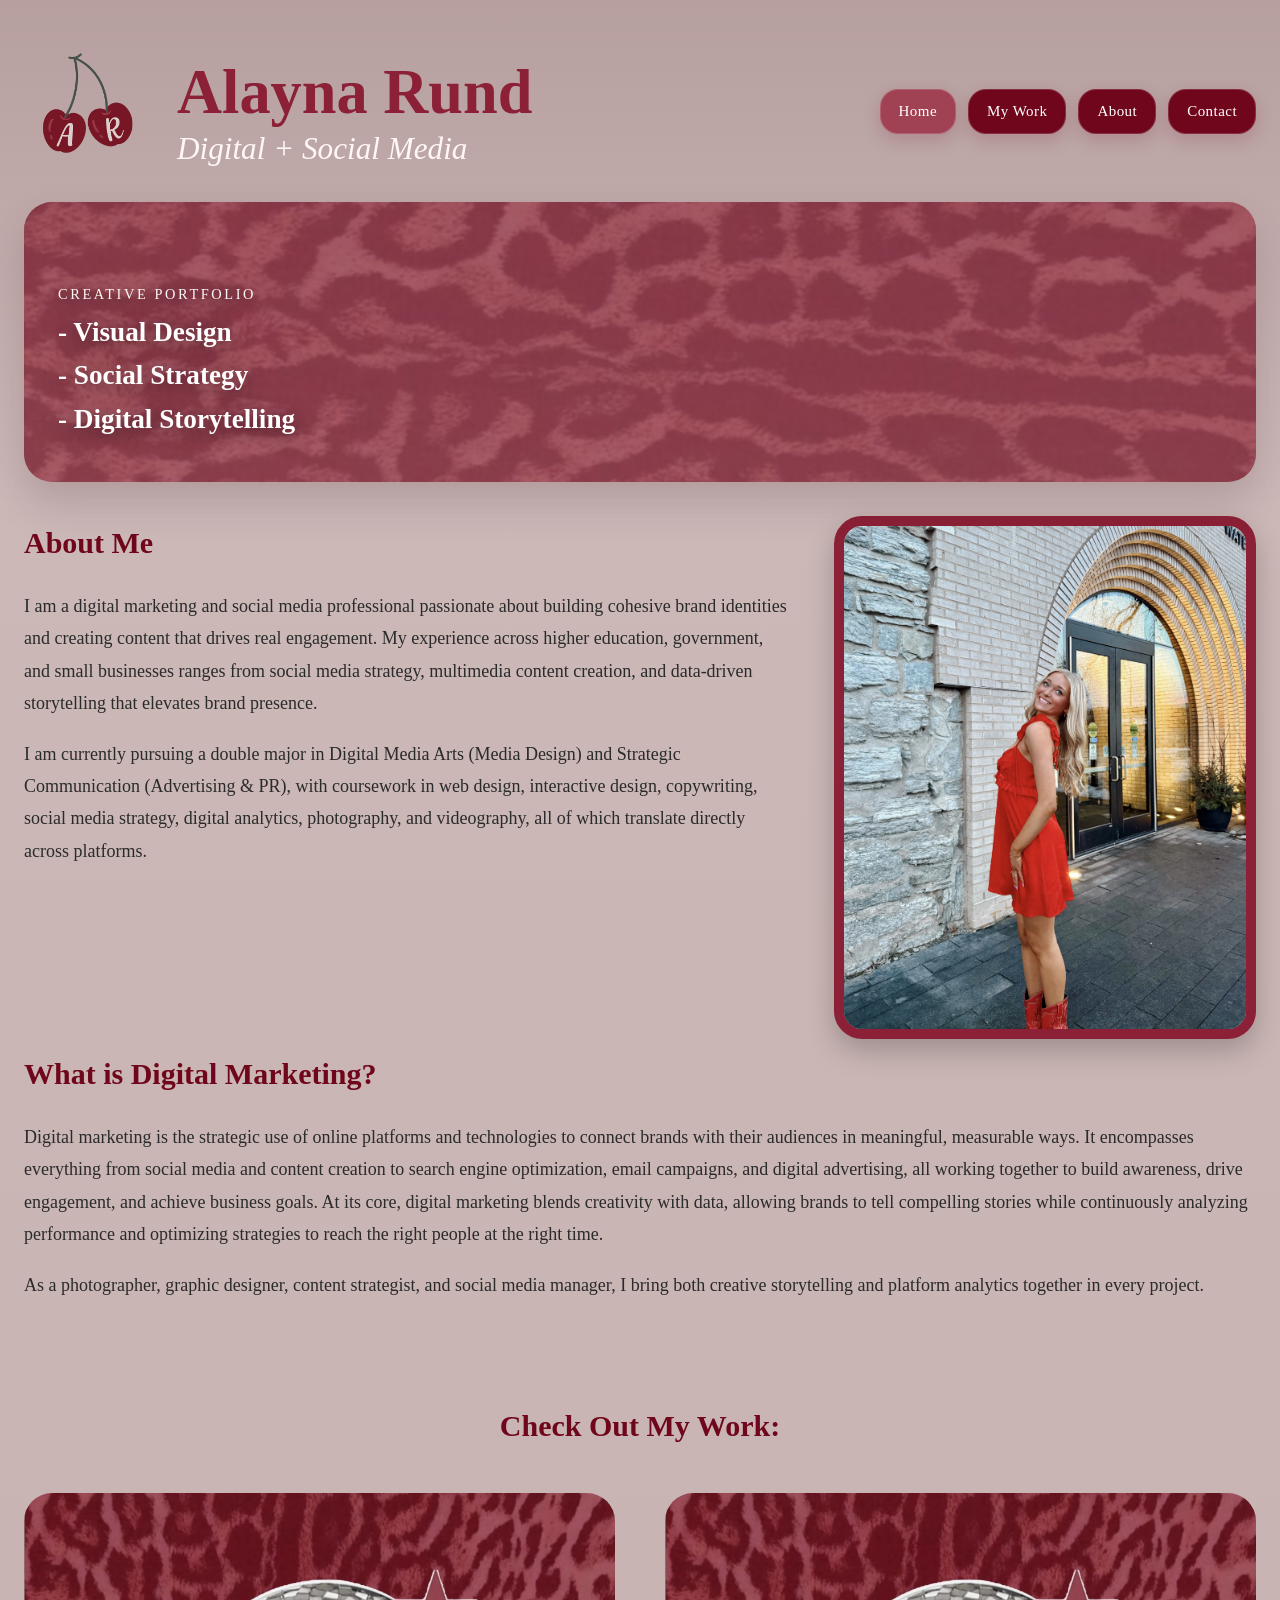
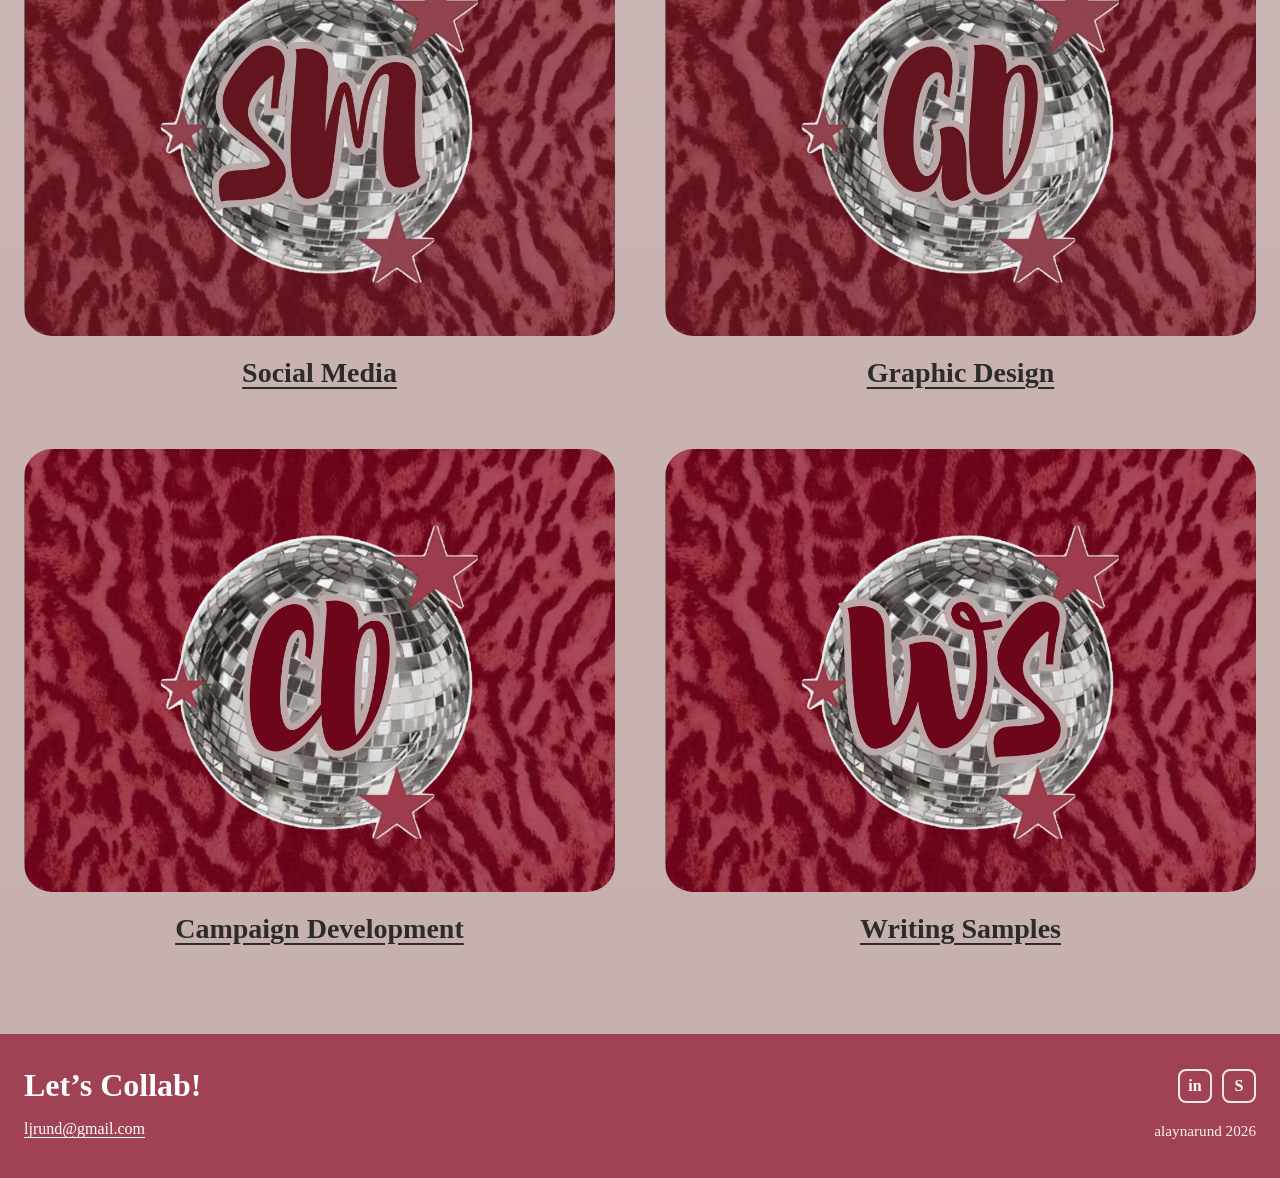
==== commit c3f8760d: "campaign page" ====
--- a/index.html
+++ b/index.html
@@ -110,7 +110,7 @@
 
       <div class="work-item">
         <img src="images/ws.webp" alt="Writing Work">
-        <p><a href="writing.html">Writing Smaples</a></p>
+        <p><a href="writing.html">Writing Samples</a></p>
       </div>
     </div>
   </section>
--- a/style.css
+++ b/style.css
@@ -6,6 +6,7 @@
 }
 
 :root {
+  --site-max: 1680px;
   --page-bg: #cbb8b7;
   --panel-bg: #d8c7c5;
   --panel-border: rgba(255, 255, 255, 0.45);
@@ -26,6 +27,10 @@
   text-align: center;
 }
 
+body.modal-open {
+  overflow: hidden;
+}
+
 /* Header */
 .header {
   padding: 42px 0 18px;
@@ -33,7 +38,7 @@
 }
 
 .header .inner {
-  max-width: 1120px;
+  max-width: var(--site-max);
   margin: 0 auto;
   padding: 0 24px;
 }
@@ -162,7 +167,7 @@
 
 /* Layout */
 .container {
-  max-width: 1120px;
+  max-width: var(--site-max);
   margin: 16px auto 60px;
   padding: 0 24px;
   text-align: left;
@@ -387,6 +392,280 @@
   font-weight: 600;
   text-decoration: underline;
   text-underline-offset: 0.18em;
+}
+
+.design-layout {
+  padding-top: 6px;
+}
+
+.design-page .header .inner {
+  max-width: var(--site-max);
+}
+
+.design-page .logo img {
+  width: 158px;
+}
+
+.design-page .logo-name {
+  font-size: clamp(3.1rem, 5.6vw, 4.55rem);
+}
+
+.design-page .logo-tagline {
+  font-size: clamp(1.7rem, 3.4vw, 2.2rem);
+}
+
+.design-intro {
+  margin-bottom: 26px;
+}
+
+.design-gallery {
+  display: flex;
+  flex-direction: column;
+  gap: 14px;
+  margin-bottom: 78px;
+}
+
+.design-row {
+  display: grid;
+  grid-template-columns: minmax(0, 1fr) minmax(0, 0.9fr) minmax(0, 1.22fr);
+  gap: 14px;
+  align-items: start;
+}
+
+.design-stack {
+  display: flex;
+  flex-direction: column;
+  gap: 14px;
+}
+
+.design-tile {
+  position: relative;
+  width: 100%;
+  display: block;
+  overflow: hidden;
+  border: 0;
+  border-radius: 0;
+  background: transparent;
+  cursor: pointer;
+}
+
+.design-tile img {
+  width: 100%;
+  height: auto;
+  display: block;
+}
+
+.design-tile::after {
+  content: "";
+  position: absolute;
+  inset: 0;
+  background: linear-gradient(180deg, transparent 45%, rgba(111, 6, 27, 0.8));
+  opacity: 0;
+  transition: opacity 0.2s ease;
+}
+
+.design-tile span {
+  position: absolute;
+  left: 18px;
+  right: 18px;
+  bottom: 16px;
+  z-index: 1;
+  color: #ffffff;
+  font-size: 1.08rem;
+  font-weight: 800;
+  line-height: 1.12;
+  text-align: left;
+  opacity: 0;
+  transition: opacity 0.2s ease;
+}
+
+.design-tile:hover::after,
+.design-tile:hover span,
+.design-tile:focus-visible::after,
+.design-tile:focus-visible span {
+  opacity: 1;
+}
+
+.design-tile.tile-banner {
+  background: rgba(216, 199, 197, 0.62);
+}
+
+.design-row-banner .tile-banner {
+  grid-column: span 2;
+}
+
+.design-row-top > .design-tile[data-design="2"] {
+  width: 108%;
+  margin-left: -8%;
+}
+
+.design-row-top > .tile-wide {
+  grid-column: 2 / span 2;
+}
+
+.design-row-lower .design-stack {
+  grid-column: 3;
+  margin-top: -14px;
+}
+
+.design-note {
+  min-height: 140px;
+  display: flex;
+  flex-direction: column;
+  justify-content: center;
+  background: rgba(216, 199, 197, 0.72);
+  padding: 22px;
+  text-align: left;
+}
+
+.design-note h4 {
+  margin-bottom: 8px;
+  color: var(--berry-dark);
+  font-size: 1.45rem;
+  line-height: 1.1;
+}
+
+.design-note p {
+  font-size: 0.95rem;
+  line-height: 1.55;
+}
+
+.campaign-layout {
+  padding-top: 6px;
+}
+
+.campaign-intro {
+  margin-bottom: 34px;
+}
+
+.campaign-grid {
+  display: grid;
+  grid-template-columns: repeat(2, minmax(0, 1fr));
+  gap: 26px;
+  margin-bottom: 78px;
+}
+
+.campaign-tile {
+  position: relative;
+  background: transparent;
+}
+
+.campaign-tile button {
+  position: relative;
+  width: 100%;
+  display: flex;
+  overflow: hidden;
+  border: 0;
+  border-radius: 24px;
+  background: transparent;
+  cursor: pointer;
+  aspect-ratio: 16 / 9;
+}
+
+.campaign-tile img {
+  width: 100%;
+  height: 100%;
+  display: block;
+  object-fit: contain;
+  transition: transform 0.24s ease;
+}
+
+.campaign-tile img.campaign-cover {
+  height: 100%;
+  object-fit: contain;
+}
+
+.campaign-tile button::after {
+  content: "";
+  position: absolute;
+  inset: 0;
+  background: linear-gradient(180deg, transparent 52%, rgba(111, 6, 27, 0.82));
+  opacity: 0;
+  transition: opacity 0.2s ease;
+}
+
+.campaign-tile span {
+  position: absolute;
+  left: 18px;
+  right: 18px;
+  bottom: 18px;
+  z-index: 1;
+  color: #ffffff;
+  font-size: 1.35rem;
+  font-weight: 800;
+  line-height: 1.08;
+  text-align: left;
+  opacity: 0;
+  transition: opacity 0.2s ease;
+}
+
+.campaign-tile button:hover img,
+.campaign-tile button:focus-visible img {
+  transform: scale(1.02);
+}
+
+.campaign-tile button:hover::after,
+.campaign-tile button:hover span,
+.campaign-tile button:focus-visible::after,
+.campaign-tile button:focus-visible span {
+  opacity: 1;
+}
+
+.campaign-download {
+  display: inline-flex;
+  align-items: center;
+  justify-content: center;
+  margin-top: 12px;
+  padding: 8px 18px;
+  border-radius: 18px;
+  background: var(--berry-dark);
+  color: #ffffff;
+  font-size: 0.92rem;
+  font-weight: 700;
+  line-height: 1.2;
+  text-decoration: none;
+  box-shadow: 0 8px 18px rgba(111, 6, 27, 0.18);
+  transition: transform 0.2s ease, background-color 0.2s ease;
+}
+
+.campaign-download:hover {
+  background: #9d3248;
+  transform: translateY(-1px);
+}
+
+.campaign-modal-media img {
+  max-height: min(72vh, 760px);
+}
+
+.campaign-modal-actions {
+  grid-template-columns: 1fr auto 1fr;
+}
+
+.campaign-modal-actions .campaign-download {
+  margin: 0;
+}
+
+.campaign-modal-copy {
+  display: grid;
+  grid-template-columns: repeat(2, minmax(0, 1fr));
+  gap: 20px 24px;
+}
+
+.campaign-modal-copy section:first-child {
+  grid-column: 1 / -1;
+}
+
+.campaign-modal-copy h4 {
+  margin-bottom: 6px;
+  color: var(--berry-dark);
+  font-size: 1.1rem;
+  line-height: 1.2;
+}
+
+.campaign-modal-copy p {
+  margin-bottom: 0;
+  font-size: 0.98rem;
+  line-height: 1.62;
 }
 
 .contact-layout {
@@ -781,11 +1060,11 @@
 }
 
 .case-media img {
-  width: min(100%, 860px);
-  max-height: min(64vh, 680px);
+  width: auto;
+  max-width: min(100%, 920px);
+  max-height: min(68vh, 720px);
   display: block;
   object-fit: contain;
-  background: #fff8f8;
   box-shadow: 0 14px 36px rgba(68, 31, 39, 0.18);
 }
 
@@ -794,6 +1073,7 @@
   margin: 0 auto;
   padding: 28px 38px 44px;
   color: var(--text-dark);
+  text-align: left;
 }
 
 .case-copy p {
@@ -851,7 +1131,7 @@
 }
 
 .footer-inner {
-  max-width: 1120px;
+  max-width: var(--site-max);
   margin: 0 auto;
   display: flex;
   justify-content: space-between;
@@ -1006,6 +1286,38 @@
     gap: 28px;
   }
 
+  .design-gallery {
+    gap: 16px;
+  }
+
+  .design-row {
+    grid-template-columns: repeat(2, minmax(0, 1fr));
+    gap: 16px;
+  }
+
+  .design-stack {
+    gap: 16px;
+  }
+
+  .design-row-banner .tile-banner,
+  .design-row-top > .tile-wide,
+  .design-row-lower .design-stack {
+    grid-column: span 1;
+  }
+
+  .design-row-top > .design-tile[data-design="2"] {
+    width: 100%;
+    margin-left: 0;
+  }
+
+  .design-row-lower .design-stack {
+    margin-top: 0;
+  }
+
+  .campaign-grid {
+    gap: 18px;
+  }
+
   .contact-top {
     grid-template-columns: 1fr;
     gap: 24px;
@@ -1217,6 +1529,82 @@
 
   .footer {
     padding: 26px 16px;
+  }
+
+  .design-gallery {
+    gap: 18px;
+    margin-bottom: 42px;
+  }
+
+  .design-row {
+    grid-template-columns: 1fr;
+    gap: 18px;
+  }
+
+  .design-row-top > .design-tile[data-design="2"],
+  .design-row-top > .tile-wide,
+  .design-row-lower .design-stack {
+    width: 100%;
+    margin-left: 0;
+    margin-top: 0;
+    grid-column: auto;
+  }
+
+  .design-stack {
+    gap: 18px;
+  }
+
+  .design-tile,
+  .design-tile.tile-wide,
+  .design-tile.tile-banner,
+  .design-tile.tile-tall,
+  .design-tile.tile-logo {
+    border-radius: 18px;
+  }
+
+  .design-tile {
+    display: block;
+    min-height: 0;
+    padding: 0;
+  }
+
+  .design-tile img,
+  .design-tile[data-design="6"] img,
+  .design-tile.tile-logo img,
+  .design-tile.tile-banner img {
+    width: 100%;
+    height: auto;
+    object-fit: initial;
+    background: transparent;
+    border-radius: 0;
+  }
+
+  .design-tile span {
+    left: 12px;
+    right: 12px;
+    bottom: 12px;
+    font-size: 0.9rem;
+  }
+
+  .campaign-grid {
+    grid-template-columns: 1fr;
+    gap: 24px;
+    margin-bottom: 42px;
+  }
+
+  .campaign-tile button {
+    border-radius: 18px;
+  }
+
+  .campaign-tile span {
+    left: 12px;
+    right: 12px;
+    bottom: 12px;
+    font-size: 1rem;
+  }
+
+  .campaign-modal-copy {
+    grid-template-columns: 1fr;
   }
 
   .insta-topbar {
@@ -1349,7 +1737,8 @@
   }
 
   .case-media img {
-    width: 100%;
+    width: auto;
+    max-width: 100%;
     max-height: 58vh;
   }
 
